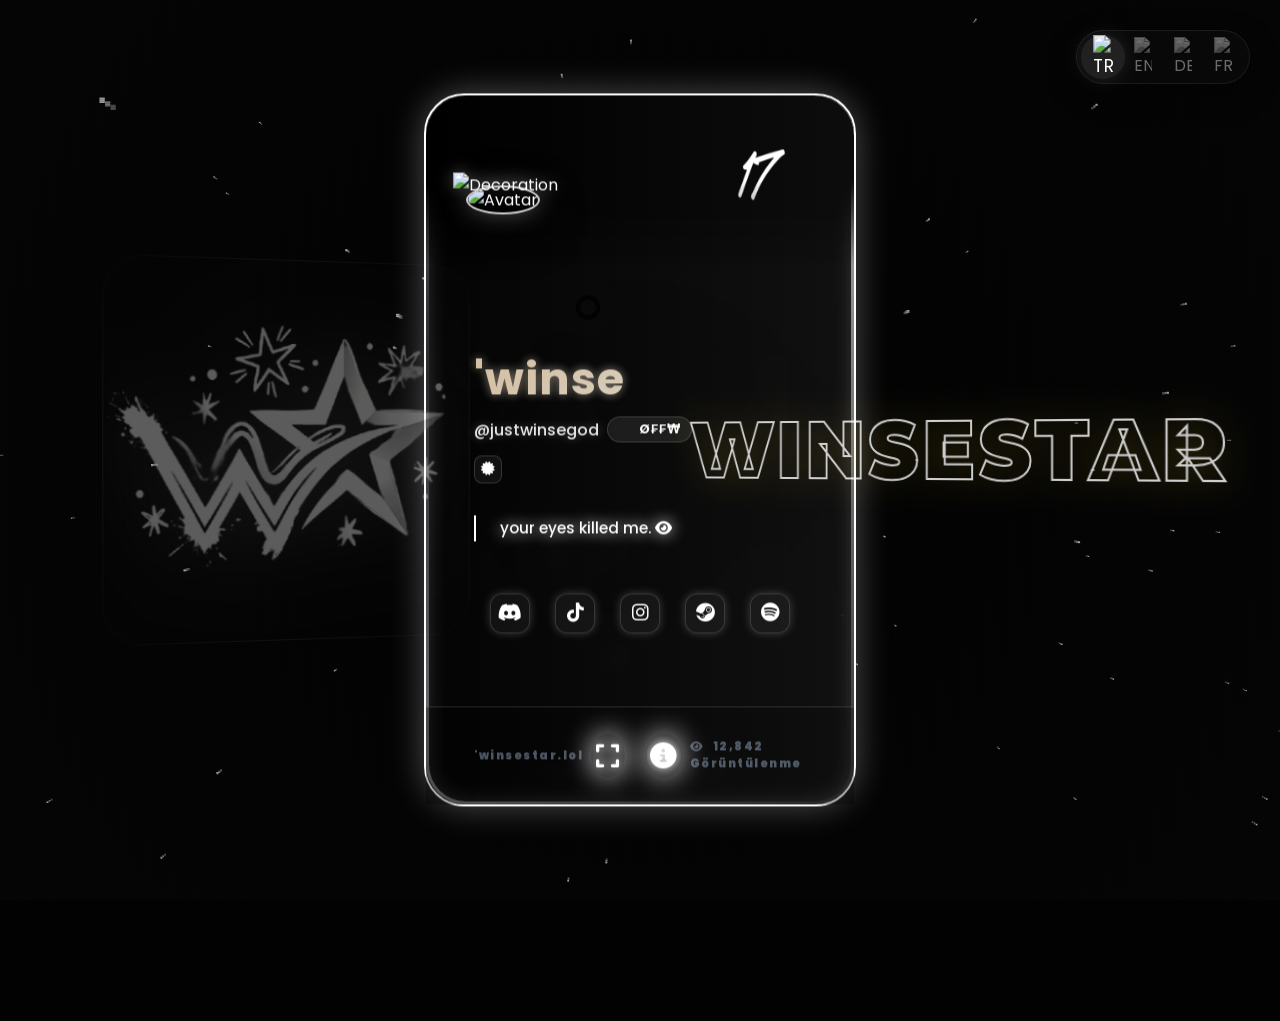
==== index.html @ f8af1500 "Add files via upload" ====
<!DOCTYPE html>
<html lang="tr">

<head>
  <meta charset="UTF-8">
  <meta name="viewport" content="width=device-width, initial-scale=1.0">
  <title>Winsestar | Winsestar.lol</title>
  <meta name="description" content="Winsestar - Official developer and editor profile. Explore my edits, social media, and projects.">
  <meta name="keywords" content="winsestar, winsestar.lol, editor, developer, discord, tiktok, winsestar projects">
  <meta name="author" content="Winsestar">
  <meta name="theme-color" content="#ffffff">

  <!-- Open Graph / Facebook -->
  <meta property="og:type" content="website">
  <meta property="og:url" content="https://winsestar.lol/">
  <meta property="og:title" content="Winsestar | Winsestar.lol">
  <meta property="og:description" content="Official profile of Winsestar. Developer, Editor, and Early Supporter. Check out my socials and portfolio.">
  <meta property="og:image" content="logo.png?v=2">

  <!-- Twitter -->
  <meta property="twitter:card" content="summary_large_image">
  <meta property="twitter:url" content="https://winsestar.lol/">
  <meta property="twitter:title" content="Winsestar | Winsestar.lol">
  <meta property="twitter:description" content="Official profile of Winsestar. Developer, Editor, and Early Supporter. Check out my socials and portfolio.">
  <meta property="twitter:image" content="logo.png?v=2">

  <link rel="icon" type="image/png" href="logo.png?v=2">

  <!-- Fonts -->
  <link href="https://fonts.googleapis.com/css2?family=UnifrakturMaguntika&family=Poppins:wght@400;500;600;700&display=swap" rel="stylesheet">

  <!-- FontAwesome for the UI icons -->
  <link rel="stylesheet" href="https://cdnjs.cloudflare.com/ajax/libs/font-awesome/6.4.0/css/all.min.css">

  <!-- Essential Sovereign CSS -->
  <link rel="stylesheet" href="style.css">

  <!-- Profile data configuration -->
  <script>
    window.S_PROFILE_DATA = {
      "id": "master-winsestar",
      "username": "justwinsegod",
      "full_name": "'winse",
      "avatar_url": "profil.gif",
      "banner_url": "banner.png",
      "bio": "<span class=\"blink-text\" style=\"color: #fff; text-shadow: 0 0 15px rgba(255,255,255,1);\">GÖZLERİN BENİ BİTİRDİ</span> <span style=\"color: #fff; text-shadow: 0 0 15px rgba(255,255,255,1);\"><i class=\"fa-solid fa-eye\"></i></span>",
      "config": {
        "badges": [
          { "icon": "<i class=\"fa-solid fa-crown\" style=\"color: #ffffff;\"></i>", "tooltip": "Emperor" },
          { "icon": "<i class=\"fa-solid fa-code\" style=\"color: #ffffff;\"></i>", "tooltip": "Developer" },
          { "icon": "<i class=\"fa-solid fa-bolt\" style=\"color: #ffffff;\"></i>", "tooltip": "Early Supporter" }
        ],
        "colors": {
          "name": ["#ffffff", "#666666"],
          "border": ["#ffffff", "#27272a"]
        },
        "links": {
          "discord": "https://discord.com/users/1039582785687531582",
          "tiktok": "https://tiktok.com/@winsevlr",
          "instagram": "https://instagram.com/winsevlr",
          "spotify": "https://open.spotify.com/user/315xjzu4csnzw2id5g7kmzatxazu?si=5f3ba35782e24391",
          "steam": "https://steamcommunity.com/id/winsestar/"
        }
      }
    };
  </script>
  <style>
    .sovereign-master {
      background: #000;
      position: relative;
    }

    .banner-area-v7 {
      background-image: url('banner.png') !important;
      background-size: cover !important;
      background-position: center !important;
    }

    .glow-matrix {
      z-index: 5;
    }

    /* Language Switcher for Home */
    .action-btns-home {
      position: fixed;
      top: 30px;
      right: 30px;
      z-index: 1001;
      display: flex;
      gap: 15px;
    }

    .lang-switch-v7 {
      display: flex;
      background: rgba(15, 15, 15, 0.4);
      backdrop-filter: blur(15px);
      padding: 6px;
      border-radius: 30px;
      border: 1px solid rgba(255, 255, 255, 0.08);
      box-shadow: 0 10px 30px rgba(0, 0, 0, 0.4);
    }

    .lang-btn-v7 {
      width: 40px;
      height: 40px;
      display: flex;
      align-items: center;
      justify-content: center;
      border-radius: 50%;
      cursor: pointer;
      transition: all 0.3s cubic-bezier(0.4, 0, 0.2, 1);
      opacity: 0.4;
      filter: grayscale(1);
    }

    .lang-btn-v7:hover {
      opacity: 0.8;
      background: rgba(255, 255, 255, 0.05);
    }

    .lang-btn-v7.active {
      opacity: 1;
      filter: grayscale(0);
      background: rgba(255, 255, 255, 0.1);
      box-shadow: 0 0 15px rgba(255, 255, 255, 0.1);
      transform: scale(1.1);
    }
  </style>
</head>

<body class="sovereign-master is-homepage">

  <!-- NOSCRIPT FALLBACK FOR SEO -->
  <noscript>
    <div style="position: fixed; inset: 0; background: #000; color: #fff; display: flex; align-items: center; justify-content: center; text-align: center; z-index: 99999; font-family: sans-serif; padding: 20px;">
      <div>
        <h1 style="font-size: 2rem; margin-bottom: 10px;">WINSESTAR</h1>
        <p>Gözlerin beni bitirdi. Lütfen bu siteyi tam deneyimle görüntülemek için JavaScript'i etkinleştirin.</p>
        <p>Bana ulaşın: discord.gg/winsestar</p>
      </div>
    </div>
  </noscript>

  <!-- LANGUAGE SWITCHER (Global) -->
  <div class="action-btns-home">
    <div class="lang-switch-v7">
      <div id="lngTR" class="lang-btn-v7 active" onclick="switchLang('tr')">
        <img src="https://flagcdn.com/w20/tr.png" width="18" alt="TR">
      </div>
      <div id="lngEN" class="lang-btn-v7" onclick="switchLang('en')">
        <img src="https://flagcdn.com/w20/us.png" width="18" alt="EN">
      </div>
      <div id="lngDE" class="lang-btn-v7" onclick="switchLang('de')">
        <img src="https://flagcdn.com/w20/de.png" width="18" alt="DE">
      </div>
      <div id="lngFR" class="lang-btn-v7" onclick="switchLang('fr')">
        <img src="https://flagcdn.com/w20/fr.png" width="18" alt="FR">
      </div>
    </div>
  </div>

  <!-- 3D ZOOMING STARS BG -->
  <canvas id="warpCanvas" style="position: absolute; top:0; left:0; width:100%; height:100%; z-index:0;"></canvas>

  <!-- SIDE NAVIGATION (Iconic Capsule) -->
  <nav class="side-nav">
    <a href="index.html" class="nav-item active page-link">
      <i class="fa-solid fa-house"></i>
      <span class="nav-label">ANA SAYFA</span>
    </a>
    <a href="info.html" class="nav-item page-link">
      <i class="fa-solid fa-user"></i>
      <span class="nav-label">WİNSESTAR</span>
    </a>
    <a href="social.html" class="nav-item page-link">
      <i class="fa-solid fa-share-nodes"></i>
      <span class="nav-label">SOSYAL MEDYA</span>
    </a>
    <a href="portfolio.html" class="nav-item page-link">
      <i class="fa-solid fa-clapperboard"></i>
      <span class="nav-label">EDİTLERİM</span>
    </a>
  </nav>

  <!-- VIDEO BACKGROUND LAYER -->
  <div id="videoLayer" class="video-bg-v7 hidden">
    <div id="ytPlayer"></div>
    <video id="nativeVideo" loop muted playsinline></video>
  </div>

  <!-- GALACTIC BG ENGINE -->
  <canvas id="bgCanvas" class="bg-v7 hidden"></canvas>
  <div id="particles-js" class="bg-v7"></div>
  <div class="vignette"></div>
  <div class="scanlines"></div>
  <div class="glow-matrix"></div>

  <div id="decorLeft" class="mega-hologram-v8">
    <img id="decorCover" src="logo.png?v=2" alt="Winsestar Logo">
  </div>

  <div id="decorRight" class="card-decor-right">WINSESTAR</div>

  <!-- Main UI Layer -->
  <div class="main-container-v7" id="mainUI">
    <div class="tilt-wrapper" id="cardTilt">

      <div id="card-aura-particles"
        style="position: absolute; top: 50%; left: 50%; transform: translate(-50%, -50%); width: 150%; height: 160%; z-index: -1; pointer-events: none; opacity: 0.8; filter: blur(2px);">
      </div>

      <div class="profile-card-v7 gradient-border" id="mainCard"
        style="border: 2px solid #ffffff; box-shadow: 0 0 25px rgba(255,255,255,0.2) inset, 0 0 35px rgba(255,255,255,0.3);">

        <header class="card-header-v7">
          <div class="banner-area-v7" id="cardBanner"></div>
          <div class="avatar-wrap-v7">
            <img src="profil.gif" id="profileAvatar" class="profile-img-v7" alt="Avatar">
            <img id="avatarDecoration" class="avatar-decoration-v7" src="https://cdn.discordapp.com/avatar-decoration-presets/a_6d16b27d9415cafe3b289053644337c4.png" style="position: absolute; top: -10%; left: -10%; width: 120%; height: 120%; pointer-events: none; z-index: 15;" alt="Decoration">
            <div class="status-indicator-v7" id="discordStatus"></div>
          </div>
        </header>

        <div class="card-body-v7">
          <div class="name-matrix-v7">
            <h2 id="profileName" class="profile-name-v7 name-pulse" data-text="'winse" style="background: linear-gradient(135deg, #d5c0a2, #dcdddc); -webkit-background-clip: text; -webkit-text-fill-color: transparent;">'winse</h2>
            <div style="display: flex; align-items: center; gap: 8px; margin-top: 4px; flex-wrap: wrap;">
              <span id="profileUsername"
                style="color: #ffffff; opacity: 0.9; font-weight: 500; font-family: 'Poppins'; text-shadow: 0 0 10px rgba(255,255,255,0.3);">@justwinsegod</span>
              <div id="clanBadgeContainer" class="clan-tag-v7" style="display: inline-flex; align-items: center; gap: 6px; background: rgba(255,255,255,0.08); border: 1px solid rgba(255,255,255,0.15); border-radius: 20px; padding: 3px 10px; font-size: 0.8rem; font-weight: 700; color: #ffffff; letter-spacing: 1px; backdrop-filter: blur(10px);">
                <img id="clanBadgeImg" src="https://cdn.discordapp.com/clan-badges/1276232135354880020/bb6f447245dd4c9243d2aeb61d26154d.png" style="width: 15px; height: 15px; object-fit: contain;">
                <span id="clanTagText">Ø₣₣₩</span>
              </div>
            </div>
            <div id="badgeContainer" class="badges-v7 hidden"></div>
          </div>

          <div class="bio-area-v7">
            <p id="profileBio"><span class="blink-text"
                style="color: #fff; text-shadow: 0 0 15px rgba(255,255,255,1);">GÖZLERİN BENİ BİTİRDİ</span> <span
                style="color: #fff; text-shadow: 0 0 15px rgba(255,255,255,1); font-size: 1.2rem;"><i
                  class="fa-solid fa-eye"></i></span></p>
          </div>

          <div id="presenceRoot" class="presence-container-v7 hidden"></div>

          <div id="discordPrefs"
            style="width: 100%; margin-top: 15px; display: grid; grid-template-columns: repeat(auto-fit, minmax(140px, 1fr)); gap: 10px;">
          </div>

          <!-- SOCIAL LINKS -->
          <div id="socialLinks" class="social-links-v7"></div>
        </div>

        <footer class="card-footer-v7">
          <div class="footer-hud">
            <span class="f-tag">'winsestar.lol</span>
            <div class="info-btn-wrap" id="fullscreenToggle"
              style="animation: blinkText 1s infinite alternate; background: rgba(255,255,255,0.2); border-radius: 50%; box-shadow: 0 0 25px rgba(255,255,255,0.8); padding: 8px; cursor: pointer; transform: scale(1.1); transition: all 0.3s; overflow: hidden; display: flex; align-items: center; justify-content: center; font-size: 0; margin-right: 15px;">
              <i class="fa-solid fa-expand fs-icon-v7"
                style="font-size: 1.5rem; color: #fff; filter: drop-shadow(0 0 5px #fff);"></i>
            </div>
            <div class="info-btn-wrap" id="infoBtn"
              style="animation: blinkText 1s infinite alternate; background: rgba(255,255,255,0.2); border-radius: 50%; box-shadow: 0 0 25px rgba(255,255,255,0.8); padding: 8px; cursor: pointer; transform: scale(1.1); transition: all 0.3s; overflow: hidden; display: flex; align-items: center; justify-content: center; font-size: 0;">
              <i class="fa-solid fa-circle-info info-icon-v7"
                style="font-size: 1.5rem; color: #fff; filter: drop-shadow(0 0 5px #fff);"></i>
            </div>
            <span class="f-code" id="profileVersion"><i class="fa-solid fa-eye" style="margin-right: 5px;"></i>
              <span id="viewCountText">12,842 Görüntülenme</span></span>
          </div>
        </footer>
      </div> <!-- Closes profile-card-v7 -->
    </div> <!-- Closes tilt-wrapper -->
  </div> <!-- Closes mainUI -->

  <!-- Scripts -->
  <script src="https://cdnjs.cloudflare.com/ajax/libs/color-thief/2.3.0/color-thief.umd.js"></script>
  <script src="https://cdn.jsdelivr.net/npm/particles.js@2.0.0/particles.min.js"></script>
  <script src="engine_v8_adapter.js"></script>
  <script>
    // Warp Speed Yellow Stars
    const canvas = document.getElementById('warpCanvas');
    const ctx = canvas.getContext('2d', { alpha: false });
    let w = canvas.width = window.innerWidth;
    let h = canvas.height = window.innerHeight;
    let stars = [];
    const NUM_STARS = window.innerWidth < 768 ? 50 : 150;
    for (let i = 0; i < NUM_STARS; i++) {
      stars.push({ x: Math.random() * w - w / 2, y: Math.random() * h - h / 2, z: Math.random() * w });
    }
    
    let lastDraw = 0;
    function draw(timestamp) {
      requestAnimationFrame(draw);
      if (timestamp - lastDraw < 16) return;
      lastDraw = timestamp;

      ctx.fillStyle = 'rgba(0,0,0,0.3)';
      ctx.fillRect(0, 0, w, h);
      ctx.translate(w / 2, h / 2);
      
      ctx.beginPath();
      ctx.fillStyle = '#ffffff';
      for (let i = 0; i < stars.length; i++) {
        let s = stars[i];
        s.z -= 3;
        if (s.z <= 0) { s.z = w; s.x = Math.random() * w - w / 2; s.y = Math.random() * h - h / 2; }
        let x = (s.x / s.z) * w, y = (s.y / s.z) * h, r = 1.2 * (w / s.z);
        if (r > 6) r = 6;
        ctx.rect(x - r/2, y - r/2, r, r);
      }
      ctx.fill();
      ctx.translate(-w / 2, -h / 2);
    }
    requestAnimationFrame(draw);
    window.addEventListener('resize', () => { w = canvas.width = window.innerWidth; h = canvas.height = window.innerHeight; });

    // Cursor Glow
    const cg = document.createElement('div');
    cg.style.cssText = 'position:fixed; width:200px; height:200px; background:radial-gradient(circle, rgba(255,255,255,0.15) 0%, transparent 60%); border-radius:50%; pointer-events:none; z-index:99; mix-blend-mode:screen; transform:translate(-50%,-50%); left:-500px; top:-500px; will-change: transform, left, top;';
    document.body.appendChild(cg);
    
    let cursorX = -500;
    let cursorY = -500;
    let isMoving = false;

    document.addEventListener('mousemove', e => {
      cursorX = e.clientX;
      cursorY = e.clientY;
      if (!isMoving) {
        isMoving = true;
        requestAnimationFrame(() => {
          cg.style.left = cursorX + 'px';
          cg.style.top = cursorY + 'px';
          isMoving = false;
        });
      }
    }, { passive: true });

    // Global Translations Engine for Home
    window.TRANSLATIONS = {
      tr: {
        navHome: "ANA SAYFA", navInfo: "KİMDİR?", navSocial: "BAĞLANTILAR", navPortfolio: "EDİTLERİM",
        bio: '<span class="blink-text" style="color: #fff; text-shadow: 0 0 15px rgba(255,255,255,1);">your eyes killed me.</span> <span style="color: #fff; text-shadow: 0 0 15px rgba(255,255,255,1);"><i class="fa-solid fa-eye"></i></span>',
        views: "Görüntülenme"
      },
      en: {
        navHome: "HOME", navInfo: "ABOUT", navSocial: "SOCIALS", navPortfolio: "EDITS",
        bio: '<span class="blink-text" style="color: #fff; text-shadow: 0 0 15px rgba(255,255,255,1);">your eyes killed me.</span> <span style="color: #fff; text-shadow: 0 0 15px rgba(255,255,255,1);"><i class="fa-solid fa-eye"></i></span>',
        views: "Views"
      },
      de: {
        navHome: "START", navInfo: "ÜBER", navSocial: "LINKS", navPortfolio: "EDITS",
        bio: '<span class="blink-text" style="color: #fff; text-shadow: 0 0 15px rgba(255,255,255,1);">your eyes killed me.</span> <span style="color: #fff; text-shadow: 0 0 15px rgba(255,255,255,1);"><i class="fa-solid fa-eye"></i></span>',
        views: "Aufrufe"
      },
      fr: {
        navHome: "ACCUEIL", navInfo: "À PROPOS", navSocial: "SOCIALS", navPortfolio: "EDITS",
        bio: '<span class="blink-text" style="color: #fff; text-shadow: 0 0 15px rgba(255,255,255,1);">your eyes killed me.</span> <span style="color: #fff; text-shadow: 0 0 15px rgba(255,255,255,1);"><i class="fa-solid fa-eye"></i></span>',
        views: "Vues"
      }
    };

    function switchLang(lang) {
      localStorage.setItem('winsestar_lang', lang);
      document.querySelectorAll('.lang-btn-v7').forEach(btn => btn.classList.remove('active'));
      const activeBtn = document.getElementById('lng' + lang.toUpperCase());
      if (activeBtn) activeBtn.classList.add('active');

      // Update Nav
      const navLabels = document.querySelectorAll('.nav-label');
      if (navLabels.length >= 4) {
        navLabels[0].innerText = window.TRANSLATIONS[lang].navHome;
        navLabels[1].innerText = window.TRANSLATIONS[lang].navInfo;
        navLabels[2].innerText = window.TRANSLATIONS[lang].navSocial;
        navLabels[3].innerText = window.TRANSLATIONS[lang].navPortfolio;
      }

      // Update Bio
      document.getElementById('profileBio').innerHTML = window.TRANSLATIONS[lang].bio;

      // Update View Count Text
      const vText = document.getElementById('viewCountText');
      if (vText) {
        const parts = vText.innerText.trim().split(' ');
        const count = parts[0];
        vText.innerText = `${count} ${window.TRANSLATIONS[lang].views}`;
      }
    }

    document.addEventListener('DOMContentLoaded', () => {
      const savedLang = localStorage.getItem('winsestar_lang') || 'tr';
      switchLang(savedLang);

      // Fullscreen Logic
      const fsBtn = document.getElementById('fullscreenToggle');
      if (fsBtn) {
        fsBtn.addEventListener('click', () => {
          if (!document.fullscreenElement) {
            document.documentElement.requestFullscreen();
            fsBtn.querySelector('i').classList.replace('fa-expand', 'fa-compress');
          } else {
            if (document.exitFullscreen) {
              document.exitFullscreen();
              fsBtn.querySelector('i').classList.replace('fa-compress', 'fa-expand');
            }
          }
        });
      }
    });
  </script>
</body>

</html>
---- style.css ----
/*
    ==========================================================================
    INFINITY PROFILE "SOVEREIGN v7.0 THE EMPEROR" (CINEMATIC)
    ==========================================================================
*/

@import url('https://fonts.googleapis.com/css2?family=Poppins:wght@300;400;500;600;700;800;900&family=Montserrat:wght@400;500;700;900&display=swap');

:root {
    /* IMPERIAL COLOR MATRIX v7.0 */
    --text-start: #ffffff;
    --text-end: #f59e0b;
    --border-start: #ffffff;
    --border-end: #000000;
    
    /* GLOW INFRASTRUCTURE */
    --card-glow-start: #ffffff22;
    --card-glow-end: #000000;
    --border-glow-start: #ffffff;
    
    --bg-glow-start: #000000;
    --bg-glow-end: #0a0a0a;
    
    /* UI TOKENS */
    --accent-primary: #ffffff;
    --accent-glow: rgba(250, 204, 21, 0.45);
    --bg-master: #020202;
    --card-glass: rgba(12, 12, 12, 0.25);
    --border-luxe: rgba(255, 255, 255, 0.15);
    
    --icon-start: #ffffff;
    --icon-end: #ffffff;
    
    --text-high: #ffffff;
    --text-mid: #9ca3af;
    --text-low: #4b5563;
    
    --ease-v7: cubic-bezier(0.16, 1, 0.3, 1);

    /* AUDIO REACTIVE INITIALS */
    --bass-scale: 1;
    --bass-blur: 0px;
    --bass-glow: 0px;
    --bass-rotate: 0deg;
}

* { margin:0; padding:0; box-sizing:border-box; outline:none; cursor: inherit; }
html, body { cursor: default; }

body.sovereign-master {
    width: 100%;
    min-height: 100vh;
    margin: 0;
    padding: 0;
    position: relative;
    background: var(--bg-master);
    color: var(--text-high);
    font-family: 'Poppins', sans-serif;
    transition: opacity 0.8s cubic-bezier(0.165, 0.84, 0.44, 1), 
                transform 0.8s cubic-bezier(0.165, 0.84, 0.44, 1), 
                filter 0.8s cubic-bezier(0.165, 0.84, 0.44, 1);
    transform: scale(1);
    display: block; /* Default to block for normal scrolling */
}

/* HOMEPAGE SPECIFIC (Pinned Layout) */
body.sovereign-master.is-homepage {
    display: grid;
    place-items: center;
    width: 100vw;
    height: 100vh;
    height: 100svh;
    overflow: hidden;
}

/* 
    ==========================================================================
    CINEMATIC TRANSITION SYSTEM v8.0
    ==========================================================================
*/

body.page-exit {
    opacity: 0;
    transform: scale(0.85) rotateX(10deg) translateY(-20px);
    filter: blur(25px) brightness(1.5) contrast(1.2);
}

body.page-enter {
    opacity: 0;
    transform: scale(1.2) rotateX(-10deg) translateY(20px);
    filter: blur(15px) contrast(0.8);
}

/* Fallback for situations where JS might fail or we want immediate visibility for bots */
@media screen and (prefers-reduced-motion: reduce) {
    body.page-enter, body.page-exit {
        opacity: 1 !important;
        transform: none !important;
        filter: none !important;
        transition: none !important;
    }
}

.transition-glitch-overlay {
    position: fixed;
    inset: 0;
    background: #fff;
    z-index: 10000;
    pointer-events: none;
    opacity: 0;
    mix-blend-mode: overlay;
}

@keyframes glitch-flash {
    0% { opacity: 0; transform: scale(1); }
    30% { opacity: 1; transform: scale(1.1) skew(5deg); }
    60% { opacity: 0.8; transform: scale(0.9) skew(-5deg); filter: invert(1); }
    100% { opacity: 0; transform: scale(1); }
}

.glitch-flash-active {
    animation: glitch-flash 0.5s var(--ease-v7) forwards;
}

/* 
    ==========================================================================
    BACKGROUND ENGINE v7.0
    ==========================================================================
*/
.video-bg-v7 {
    position: fixed; inset: 0; z-index: -3; overflow: hidden;
    background: #000; pointer-events: none; opacity: 0; transition: 1.5s var(--ease-v7);
}
.video-bg-v7.active { opacity: 0.65; }
.video-bg-v7 iframe, .video-bg-v7 video {
    width: 100%; height: 100%; object-fit: cover;
    transform: scale(1.05);
}

.bg-v7 { position: fixed; inset: 0; z-index: -2; opacity: 0.5; }
.vignette { position: fixed; inset: 0; background: radial-gradient(circle, transparent 20%, #000 100%); pointer-events: none; z-index: -1; }
.scanlines { position: fixed; inset: 0; background: linear-gradient(rgba(18, 16, 16, 0) 50%, rgba(0, 0, 0, 0.15) 50%), linear-gradient(90deg, rgba(255, 0, 0, 0.03), rgba(0, 255, 0, 0.01), rgba(0, 0, 255, 0.03)); z-index: 10; background-size: 100% 2px, 3px 100%; pointer-events: none; }

.glow-matrix {
    position: fixed; inset: 0; z-index: -2;
    background: radial-gradient(circle at 50% 50%, var(--bg-glow-start), var(--bg-glow-end));
    opacity: 0.4; pointer-events: none;
}

/* 
    ==========================================================================
    ULTIMATE SPLASH v7.0
    ==========================================================================
*/
.splash-overlay-v7 {
    position: fixed; inset: 0; background: #000; z-index: 9999;
    display: flex; flex-direction: column; align-items: center; justify-content: center;
    transition: opacity 1.5s var(--ease-v7), transform 1.5s var(--ease-v7), filter 1.5s var(--ease-v7), visibility 1.5s;
    opacity: 1; visibility: visible;
}
.splash-overlay-v7.splash-exited { 
    opacity: 0; pointer-events: none; transform: scale(1.15) translateY(-30px); 
    filter: blur(50px); visibility: hidden;
}

.avatar-portal-v7 {
    width: 200px; height: 200px; position: relative;
    padding: 12px; border-radius: 50%; margin-bottom: 2.5rem;
}

.portal-ring {
    position: absolute; border: 2px solid transparent;
    border-radius: 50%;
    animation: rotatePortal 12s linear infinite, animateShift 8s ease-in-out infinite alternate;
}
.portal-ring.outer { 
    inset: 0; opacity: 0.8; 
    border: 2px solid transparent;
    background: linear-gradient(#000,#000) padding-box, linear-gradient(45deg, var(--accent-primary), var(--border-end, #fff), var(--accent-primary)) border-box;
    background-size: 200% 200%;
}
.portal-ring.inner { 
    inset: 15px; animation: rotatePortal 8s linear infinite reverse, animateShift 6s ease-in-out infinite alternate; opacity: 0.6; 
    border: 2px solid transparent;
    background: linear-gradient(#000,#000) padding-box, linear-gradient(45deg, var(--border-end, #fff), var(--accent-primary), var(--border-end, #fff)) border-box;
    background-size: 200% 200%;
}

.portal-glow {
    position: absolute; inset: -15px; border-radius: 50%;
    background: radial-gradient(circle, var(--avatar-glow, #7d3cff) 0%, transparent 70%);
    animation: pulseGlow 4s ease-in-out infinite;
}

.avatar-v7-img { 
    width: 100%; height: 100%; border-radius: 50%; object-fit: cover; 
    border: 3px solid rgba(255,255,255,0.05); position: relative; z-index: 2;
    background: var(--avatar-bg, #000000);
    transition: opacity 0.6s ease;
}
/* Hide broken image icon when src is empty */
.avatar-v7-img:not([src]), .avatar-v7-img[src=""] { color: transparent; }

@keyframes rotatePortal { from { transform: rotate(0deg); } to { transform: rotate(360deg); } }
@keyframes pulseGlow { 0%, 100% { opacity: 0.4; transform: scale(1); } 50% { opacity: 0.8; transform: scale(1.1); } }

/* SPLASH LAYOUT — exact centering */
.splash-core-v7 {
    display: flex; flex-direction: column; align-items: center; justify-content: center;
    text-align: center; width: 100%; padding: 0 2rem;
}

.splash-info-v7 {
    display: flex; flex-direction: column; align-items: center; gap: 0.8rem;
    margin-bottom: 0.5rem;
}

.splash-info-v7 h1 {
    font-family: 'Montserrat'; font-size: clamp(1.6rem, 5vw, 2.4rem);
    font-weight: 900; color: #fff; letter-spacing: 4px; margin: 0;
}

.splash-info-v7 p {
    font-family: 'Poppins'; font-size: 0.85rem; color: rgba(255,255,255,0.45);
    letter-spacing: 2px; margin: 0;
}

/* HUD DECORATORS */
.splash-hud-top {
    position: absolute; top: 2.5rem; left: 50%; transform: translateX(-50%);
    display: flex; align-items: center; gap: 1.2rem; width: max-content;
}
.hud-tag { font-family: 'Montserrat'; font-size: 0.65rem; color: var(--accent-primary); letter-spacing: 3px; font-weight: 900; }
.hud-line { width: 60px; height: 1px; background: linear-gradient(90deg, var(--accent-primary), transparent); }

.splash-hud-bottom {
    position: absolute; bottom: 2.5rem; left: 50%; transform: translateX(-50%);
    display: flex; flex-direction: column; align-items: center; gap: 0.8rem;
}
.hud-line-long { width: 200px; height: 1px; background: linear-gradient(90deg, transparent, var(--accent-primary), transparent); }
.hud-meta { font-family: 'Montserrat'; font-size: 0.55rem; color: rgba(255,255,255,0.2); letter-spacing: 3px; font-weight: 900; }

.emperor-btn-v7 {
    background: transparent; border: 1px solid var(--border-luxe);
    color: #fff; padding: 1.4rem 5rem; border-radius: 100px;
    font-family: 'Montserrat'; font-size: 0.9rem; letter-spacing: 4px; font-weight: 900;
    cursor: pointer; position: relative; overflow: hidden; transition: 0.5s var(--ease-v7);
    margin-top: 2rem; pointer-events: auto !important; z-index: 100;
}
.emperor-btn-v7:hover { border-color: var(--accent-primary); box-shadow: 0 0 60px var(--accent-glow); transform: translateY(-5px) scale(1.05); }

/* 
    ==========================================================================
    IMPERIAL INTERFACE v7.0
    ==========================================================================
*/
.main-container-v7 {
    position: absolute;
    top: 50%;
    left: 50%;
    transform: translate(-50%, -50%);
    width: 100%;
    max-width: 480px; /* Reduced from 560px to push it backwards a bit */
    padding: 0 1.5rem; /* Ensures it never touches screen edges on mobile */
    display: flex;
    align-items: center;
    justify-content: center;
    z-index: 10;
    transition: opacity 1.5s var(--ease-v7);
    /* Ensure immediate visibility for crawlers */
    opacity: 1 !important;
}
/* Global hidden utility - used for other elements */
.hidden { display: none !important; }

/* TILT WRAPPER — centers the card */
.tilt-wrapper {
    width: 100%;
    max-width: 480px;
    display: flex;
    align-items: center;
    justify-content: center;
    position: relative;
}

.profile-card-v7 {
    width: 100%;
    max-width: 480px;
    background: var(--card-glass);
    backdrop-filter: blur(15px); border: 1px solid var(--border-luxe);
    border-radius: 40px; overflow: visible; position: relative;
    transform-style: preserve-3d;
    flex-shrink: 0;
    will-change: transform, filter;

    /* MASTER IMPERIAL GLOW */
    box-shadow: 0 40px 120px rgba(0,0,0,0.95), 
                0 0 100px -30px var(--card-glow-start), 
                0 0 150px -60px var(--card-glow-end);
    
    animation: cardEntrance 1.5s var(--ease-v7) backwards;
    z-index: 10;

    /* AUDIO REACTIVE TRANSFORM */
    transform: translateZ(0) scale(var(--bass-scale)) rotate(var(--bass-rotate));
    filter: blur(var(--bass-blur));
    transition: transform 0.1s linear, filter 0.2s linear;
}

@property --border-angle {
    syntax: "<angle>";
    initial-value: 0deg;
    inherits: false;
}

@keyframes borderSweep {
    to { --border-angle: 360deg; }
}

.profile-card-v7::before {
    content: "";
    position: absolute;
    inset: -2px;
    /* Sharp LED Sweep - 5% width */
    background: conic-gradient(from var(--border-angle), transparent 95%, var(--accent-primary) 100%);
    border-radius: 42px;
    animation: borderSweep 2s linear infinite;
    z-index: -1;
    mask: linear-gradient(#fff, #fff) content-box, linear-gradient(#fff, #fff);
    -webkit-mask: linear-gradient(#fff, #fff) content-box, linear-gradient(#fff, #fff);
    mask-composite: exclude;
    -webkit-mask-composite: destination-out;
    padding: 2px;
    pointer-events: none;
    box-shadow: 0 0 15px var(--accent-glow);
}



@keyframes starSlide {
    0% { margin-left: -50px; }
    100% { margin-left: 50px; }
}

@keyframes starPulse {
    0%, 100% { opacity: 0.12; transform: translate(-50%, -50%) scale(1); }
    50% { opacity: 0.22; transform: translate(-50%, -50%) scale(1.1); }
}

@keyframes starRotate {
    from { transform: translate(-50%, -50%) rotate(0deg); }
    to { transform: translate(-50%, -50%) rotate(360deg); }
}

@keyframes cardEntrance {
    from { opacity: 0; transform: translateY(60px) rotateX(15deg) scale(0.9); filter: blur(20px); }
    to { opacity: 1; transform: translateY(0) rotateX(0deg) scale(1); filter: blur(0); }
}

.gradient-border::before {
    content: ""; position: absolute; inset: 0; border: 3px solid transparent;
    border-radius: 40px; background: linear-gradient(45deg, var(--border-start), var(--border-end), var(--border-start)) border-box;
    background-size: 200% 200%;
    animation: animateShift 8s ease-in-out infinite alternate;
    -webkit-mask: linear-gradient(#fff 0 0) padding-box, linear-gradient(#fff 0 0);
    mask: linear-gradient(#fff 0 0) padding-box, linear-gradient(#fff 0 0);
    -webkit-mask-composite: destination-out; mask-composite: exclude;
    pointer-events: none;
    
    /* BORDER GLOW */
    filter: drop-shadow(0 0 15px var(--border-glow-start));
}

@keyframes animateShift {
    0% { background-position: 0% 50%; }
    100% { background-position: 100% 50%; }
}

/* 
    ==========================================================================
    CARD CONTENT v7.0
    ==========================================================================
*/
.card-header-v7 { position: relative; border-radius: 40px 40px 0 0; }
.banner-area-v7 { height: 170px; background: linear-gradient(135deg, var(--card-glow-start), var(--card-glow-end)); opacity: 1; border-radius: 40px 40px 0 0; overflow: hidden; -webkit-mask-image: linear-gradient(to bottom, black 50%, transparent 100%); mask-image: linear-gradient(to bottom, black 50%, transparent 100%); }
.avatar-wrap-v7 { position: absolute; bottom: -50px; left: 40px; width: 130px; height: 130px; z-index: 10; overflow: visible; }
.profile-img-v7 { position: relative; z-index: 5; width: 100%; height: 100%; border-radius: 50%; object-fit: cover; box-shadow: 0 0 25px rgba(255,255,255,0.3), 0 15px 45px rgba(0,0,0,0.6); transition: opacity 0.6s ease; border: 2px solid rgba(255,255,255,0.8); }
.avatar-decoration-v7 { position: absolute; top: -12%; left: -12%; width: 124%; height: 124%; pointer-events: none; z-index: 25 !important; filter: drop-shadow(0 0 8px rgba(255,255,255,0.3)); }
/* Hide broken image icon when src is empty */
.profile-img-v7:not([src]), .profile-img-v7[src=""] { color: transparent; }
.status-indicator-v7 { position: absolute; bottom: -4px; right: -4px; width: 24px; height: 24px; border-radius: 50%; border: 4px solid var(--bg-master); z-index: 30; }

.card-body-v7 { padding: 5rem 3rem 3rem; text-align: left; }

@media (max-width: 600px) {
    .card-body-v7 { padding: 4rem 1.8rem 2rem; text-align: center; }
    .avatar-wrap-v7 { left: 50%; transform: translateX(-50%); } 
    .bio-area-v7 { border-left: none; padding-left: 0; }
    .discord-badges-row { justify-content: center; }
    .badges-v7 { justify-content: center; }
}

.gradient-text {
    background: linear-gradient(45deg, var(--text-start), var(--text-end));
    -webkit-background-clip: text; background-clip: text;
    -webkit-text-fill-color: transparent;
    display: inline-block; font-family: 'Montserrat'; font-size: 2.3rem; letter-spacing: 4px;
    text-shadow: 0 0 30px var(--name-glow-start, var(--accent-glow));
}

.name-pulse { animation: nameGlowPulse 5s ease-in-out infinite; }
@keyframes nameGlowPulse { 0%, 100% { filter: drop-shadow(0 0 5px var(--name-glow-start, var(--accent-glow))); } 50% { filter: drop-shadow(0 0 25px var(--name-glow-end, var(--accent-glow))); } }

.bio-area-v7 { margin: 2rem 0; color: var(--text-mid); font-weight: 500; font-size: 0.95rem; line-height: 1.7; border-left: 2px solid var(--accent-primary); padding-left: 1.5rem; }

/* DISCORD REAL BADGES ROW */
.discord-badges-row {
    display: flex; flex-wrap: wrap; gap: 6px;
    margin: 0 0 1rem 0;
}
.d-badge {
    display: inline-flex; align-items: center; gap: 5px;
    background: rgba(255,255,255,0.06); border: 1px solid rgba(255,255,255,0.1);
    border-radius: 8px; padding: 4px 10px; font-size: 0.72rem;
    font-family: 'Montserrat'; letter-spacing: 1px; color: rgba(255,255,255,0.75);
    backdrop-filter: blur(10px);
    transition: background 0.2s;
}
.d-badge:hover { background: rgba(255,255,255,0.1); }
.d-badge img { width: 16px; height: 16px; object-fit: contain; }

/* GUILD WIDGET */
.guild-widget {
    display: flex; align-items: center; gap: 12px;
    background: rgba(0,0,0,0.5); border: 1px solid rgba(255,255,255,0.08);
    border-radius: 16px; padding: 10px 16px; margin: 0 0 1.5rem 0;
    max-width: 340px; backdrop-filter: blur(20px);
    transition: border-color 0.3s;
}
.guild-widget:hover { border-color: var(--accent-primary); }
.guild-icon {
    width: 44px; height: 44px; border-radius: 12px; object-fit: cover;
    border: 1px solid rgba(255,255,255,0.1); flex-shrink: 0;
    background: var(--accent-primary);
}
.guild-icon-placeholder {
    width: 44px; height: 44px; border-radius: 12px; flex-shrink: 0;
    background: linear-gradient(135deg, var(--accent-primary), var(--card-glow-end, #000));
    display: flex; align-items: center; justify-content: center;
    font-size: 18px; font-weight: 900; color: #fff; font-family: 'Montserrat';
}
.guild-info { display: flex; flex-direction: column; gap: 2px; }
.guild-label { font-size: 0.6rem; font-family: 'Montserrat'; letter-spacing: 2px; color: var(--accent-primary); opacity: 0.8; }
.guild-name { font-size: 0.88rem; font-weight: 600; color: #fff; }


/* RICH PRESENCE v8.0 "GUNS.LOL" STYLE */
.presence-container-v7 { 
    margin: 1.5rem 0 2rem 0 !important; 
    width: 100% !important; 
    display: block !important; 
    min-height: 10px;
    z-index: 9999 !important;
    position: relative;
    opacity: 1 !important;
    visibility: visible !important;
}
.p-card { 
    background: rgba(0, 0, 0, 0.8) !important; 
    border: 1px solid rgba(255, 255, 255, 0.1) !important; 
    border-radius: 20px; 
    padding: 1rem 1.4rem; 
    margin: 0 auto 0.8rem auto !important; 
    max-width: 380px !important;
    position: relative; 
    overflow: hidden; 
    display: flex !important; 
    align-items: center; 
    justify-content: space-between;
    gap: 1.2rem;
    backdrop-filter: blur(30px);
    box-shadow: 0 20px 80px rgba(0,0,0,0.7);
    animation: pFadeIn 0.5s var(--ease-v7) forwards;
    z-index: 10000 !important;
    pointer-events: auto !important;
}
.presence-container-v7.hidden { display: none !important; }
@keyframes pFadeIn { from { opacity: 0; transform: scale(0.98); } to { opacity: 1; transform: scale(1); } }

.p-left { display: flex; align-items: center; gap: 1.2rem; flex: 1; min-width: 0; }
.p-avatar-wrap { position: relative; width: 64px; height: 64px; flex-shrink: 0; }
.p-av-img { width: 100%; height: 100%; border-radius: 50%; object-fit: cover; }
.p-av-status { 
    position: absolute; bottom: -2px; right: -2px; width: 22px; height: 22px; 
    border-radius: 50%; border: 3px solid #0a0a0a;
    display: flex; align-items: center; justify-content: center;
    font-size: 10px; color: #fff;
}
.p-av-status.online { background: #22c55e; }
.p-av-status.idle { background: #f59e0b; }
.p-av-status.dnd { background: #ef4444; }
.p-av-status.offline { background: #4b5563; }

.p-mid { flex: 1; min-width: 0; display: flex; flex-direction: column; justify-content: center; }
.p-name-row { display: flex; align-items: center; gap: 0.6rem; margin-bottom: 0.2rem; }
.p-n-text { font-family: 'Poppins'; font-weight: 800; font-size: 1rem; color: #fff; white-space: nowrap; overflow: hidden; text-overflow: ellipsis; }
.p-n-badge-row { display: flex; align-items: center; gap: 0.4rem; height: 20px; }

.p-info-row { font-size: 0.85rem; font-weight: 500; color: rgba(255,255,255,0.7); white-space: nowrap; overflow: hidden; text-overflow: ellipsis; }
.p-info-row span { color: #fff; font-weight: 700; }
.p-sub-row { font-size: 0.8rem; color: rgba(255,255,255,0.5); font-weight: 500; }

.p-right { width: 64px; height: 64px; flex-shrink: 0; border-radius: 12px; overflow: hidden; }
.p-art-img { width: 100%; height: 100%; object-fit: cover; box-shadow: 0 4px 12px rgba(0,0,0,0.3); }

/* SPOTIFY EXTRA */
.spotify-active .p-info-row span { color: #1db954; }
.spotify-progress-wrap { position: absolute; bottom: 0; left: 0; width: 100%; height: 3px; background: rgba(255,255,255,0.05); }
.spotify-progress-bar { height: 100%; background: #1db954; width: 0%; transition: width 1s linear; }

/* DISCORD PREFERENCES REVISION V8.0 */
.discord-prefs-v8 { display: grid; grid-template-columns: repeat(auto-fit, minmax(200px, 1fr)); gap: 1.2rem; margin-top: 2rem; }
.v8-pref-widget {
    background: rgba(255,255,255,0.03);
    border: 1px solid rgba(255,255,255,0.08);
    border-radius: 14px; padding: 1.2rem;
    display: flex; flex-direction: column; gap: 0.5rem;
    transition: 0.4s var(--ease-v7);
    position: relative; overflow: hidden;
    z-index: 1000 !important;
}
.v8-pref-widget:hover {
    background: rgba(255,255,255,0.04);
    border-color: var(--accent-primary);
    transform: translateY(-3px);
}
.pref-label {
    font-family: 'Montserrat'; font-size: 0.6rem; color: var(--accent-primary);
    font-weight: 900; letter-spacing: 2px; display: flex; align-items: center; gap: 0.5rem;
    opacity: 0.9;
}
.pref-val {
    font-family: 'Poppins'; font-size: 0.85rem; color: #fff; font-weight: 700;
    white-space: nowrap; overflow: hidden; text-overflow: ellipsis;
}
.pref-val .status-dot-mini { width: 8px; height: 8px; border-radius: 50%; display: inline-block; margin-right: 6px; }

.guild-box { display: flex; align-items: center; gap: 1rem; }
.guild-icon { width: 28px; height: 28px; border-radius: 8px; box-shadow: 0 0 15px rgba(0,0,0,0.5); }

.social-grid-v7 { display: flex; flex-wrap: wrap; gap: 1.2rem; margin-top: 3rem; }
.social-item { width: 50px; height: 50px; background: rgba(255,255,255,0.03); border: 1px solid var(--border-luxe); border-radius: 14px; display: flex; align-items: center; justify-content: center; color: #fff; text-decoration: none; transition: 0.4s var(--ease-v7); font-size: 1.2rem; pointer-events: auto !important; }
.social-item:hover { transform: translateY(-8px) rotate(5deg); border-color: var(--accent-primary); box-shadow: 0 10px 30px var(--accent-glow); color: var(--accent-primary); }

.card-footer-v7 { padding: 1.8rem 3rem; background: rgba(0,0,0,0.3); border-top: 1px solid var(--border-luxe); }
.footer-hud { display: flex; justify-content: space-between; align-items: center; font-size: 0.7rem; color: var(--text-low); font-weight: 850; letter-spacing: 1.5px; }

/* CUSTOM SCROLLBAR */
::-webkit-scrollbar { width: 5px; }
::-webkit-scrollbar-track { background: var(--bg-master); }
::-webkit-scrollbar-thumb { background: var(--border-luxe); border-radius: 10px; }
::-webkit-scrollbar-thumb:hover { background: var(--accent-primary); }

/* =========================================
   GUNS.LOL PRO FEATURES v7.0 
   ========================================= */

/* BADGES */
.badges-v7 {
    display: flex; gap: 0.6rem; align-items: center; justify-content: flex-start;
    margin-top: 0.8rem; margin-bottom: 0.5rem; flex-wrap: wrap;
}
.badge-item {
    width: 28px; height: 28px; background: rgba(255,255,255,0.05);
    border: 1px solid var(--border-luxe); border-radius: 8px;
    display: flex; align-items: center; justify-content: center;
    color: #fff; font-size: 0.85rem; cursor: pointer; transition: 0.3s var(--ease-v7);
    position: relative;
}
.badge-item:hover {
    background: rgba(255,255,255,0.1); border-color: var(--accent-primary);
    transform: translateY(-3px); box-shadow: 0 5px 15px var(--accent-glow);
    color: var(--accent-primary);
}
.badge-item::after {
    content: attr(data-tooltip); position: absolute; bottom: 130%; left: 50%;
    transform: translateX(-50%) translateY(10px); background: #000;
    color: #fff; font-family: 'Poppins'; font-size: 0.65rem; padding: 4px 8px;
    border-radius: 6px; border: 1px solid var(--border-luxe); white-space: nowrap;
    opacity: 0; pointer-events: none; transition: 0.3s var(--ease-v7);
    font-weight: 600; box-shadow: 0 4px 10px rgba(0,0,0,0.5); z-index: 100;
}
.badge-item:hover::after {
    opacity: 1; transform: translateX(-50%) translateY(0);
}

/* TYPEWRITER BIO */
.typewriter-cursor {
    display: inline-block; width: 8px; height: 1.1em; background-color: var(--accent-primary);
    vertical-align: text-bottom; margin-left: 2px;
    animation: blinkCursor 0.8s step-end infinite;
}
@keyframes blinkCursor { 0%, 100% { opacity: 1; } 50% { opacity: 0; } }

/* EYE LOOK ANIMATION */
.fa-eye {
    display: inline-block;
    animation: eyeLook 4s ease-in-out infinite;
}

@keyframes eyeLook {
    0%, 100% { transform: translate(0, 0) scale(1); filter: drop-shadow(0 0 5px #fff); }
    25% { transform: translate(2px, -1px) scale(1.05); filter: drop-shadow(0 0 10px #ff0000); }
    50% { transform: translate(-1.5px, 1.5px) scale(0.95); filter: drop-shadow(0 0 5px #fff); }
    75% { transform: translate(-2px, -1px) scale(1.05); filter: drop-shadow(0 0 10px #ff0000); }
}

/* VIEWS COUNTER */
.view-counter-v7 {
    margin-top: 3rem; text-align: center; width: 100%; border-top: 1px dashed rgba(255,255,255,0.1);
    padding-top: 1.5rem; font-family: 'Poppins'; font-size: 0.8rem; color: var(--text-mid);
    letter-spacing: 2px; display: flex; align-items: center; justify-content: center; gap: 0.8rem;
}
.view-counter-v7 i { color: var(--accent-primary); font-size: 1rem; filter: drop-shadow(0 0 10px var(--accent-glow)); }
.view-counter-v7 span { color: #fff; font-weight: 700; font-family: 'Montserrat'; font-size: 1.1rem; }

/* DISCORD PREFS v8.0 1-COLUMN ADAPTATION */
.discord-prefs-v8 {
    display: grid !important;
    grid-template-columns: 1fr !important;
    gap: 1rem;
    margin-top: 1.5rem;
}

canvas.bg-v7 { position: fixed; inset: 0; z-index: -2; width: 100vw; height: 100vh; pointer-events: none; }

/* IMPERIAL HEARTBEAT v8.2 */
@keyframes avatarPulse {
    0%, 100% { transform: scale(1); box-shadow: 0 0 15px var(--accent-glow); }
    50% { transform: scale(1.05); box-shadow: 0 0 45px var(--accent-primary); }
}

/* CARD SHIMMER */
@keyframes cardShimmer {
    0% { background-position: -200% 0; }
    100% { background-position: 200% 0; }
}

.profile-card-v7::after {
    content: ""; position: absolute; inset: -1px; border-radius: 40px;
    background: linear-gradient(90deg, transparent, rgba(255,255,255,0.05), transparent);
    background-size: 200% 100%;
    animation: cardShimmer 6s linear infinite;
    pointer-events: none; z-index: 5;
}

/* =========================================
   INFO PAGE & DOSSIER v7.0 
   ========================================= */

.info-btn-wrap {
    cursor: pointer;
    transition: 0.3s var(--ease-v7);
    display: flex;
    align-items: center;
    justify-content: center;
    padding: 10px;
    margin: 0 10px;
}

.info-icon-v7 {
    font-size: 1.1rem;
    color: var(--accent-primary);
    filter: drop-shadow(0 0 8px var(--accent-glow));
    transition: 0.3s var(--ease-v7);
}

.info-btn-wrap:hover .info-icon-v7 {
    transform: scale(1.2) rotate(15deg);
    filter: drop-shadow(0 0 15px var(--accent-primary));
}

/* =========================================
   INFO PAGE & ABOUT LAYOUT v8.0 
   ========================================= */

.about-container {
    width: 100%;
    max-width: 1100px;
    margin: 15vh auto;
    padding: 0 4rem;
    position: relative;
    z-index: 100;
}

.about-layout {
    display: flex;
    align-items: center;
    gap: 5rem;
    opacity: 0;
    transform: translateY(30px);
    animation: aboutEntrance 1.5s var(--ease-v7) forwards;
}

@keyframes aboutEntrance {
    to { opacity: 1; transform: translateY(0); }
}

.about-left {
    flex-shrink: 0;
    position: relative;
}

.about-avatar-wrap {
    width: 320px;
    height: 320px;
    border-radius: 50%;
    position: relative;
    overflow: visible;
}

.about-img {
    width: 100%;
    height: 100%;
    object-fit: cover;
    border-radius: 50%;
    filter: contrast(1.1) brightness(0.9);
    box-shadow: 0 40px 100px rgba(0,0,0,0.8);
}

.about-right {
    flex: 1;
    display: flex;
    flex-direction: column;
    justify-content: center;
    gap: 1.5rem;
}

.about-label {
    font-family: 'Montserrat';
    font-size: 2.2rem;
    font-weight: 900;
    color: #fff;
    letter-spacing: 2px;
    text-transform: uppercase;
    margin: 0;
}

.about-title {
    font-family: 'Montserrat';
    font-size: 5rem;
    font-weight: 950;
    color: #fff;
    letter-spacing: 4px;
    text-transform: uppercase;
    margin-top: -0.5rem;
    line-height: 1;
}

.about-description {
    font-family: 'Poppins';
    font-size: 1.25rem;
    line-height: 1.8;
    color: rgba(255, 255, 255, 0.4);
    font-weight: 400;
    max-width: 600px;
    min-height: 100px;
}

.about-description b {
    color: #fff;
    font-weight: 700;
}

.typewriter-cursor-info {
    display: inline-block;
    width: 12px;
    height: 1.5rem;
    background: var(--accent-primary);
    vertical-align: middle;
    margin-left: 5px;
    animation: blinkCursor 0.8s step-end infinite;
}

.back-btn-v8 {
    margin-top: 3rem;
    display: flex;
    align-items: center;
    gap: 12px;
    color: var(--accent-primary);
    text-decoration: none;
    font-family: 'Montserrat';
    font-size: 0.8rem;
    font-weight: 800;
    letter-spacing: 3px;
    transition: 0.3s var(--ease-v7);
    width: fit-content;
}

.back-btn-v8:hover {
    transform: translateX(-10px);
    filter: drop-shadow(0 0 10px var(--accent-glow));
}

@media (max-width: 1024px) {
    .about-layout { flex-direction: column; text-align: center; gap: 3rem; }
    .about-right { align-items: center; }
    .about-title { font-size: 3.5rem; }
    .about-label { font-size: 1.6rem; }
    .about-container { margin: 10vh auto; }
}

/* =========================================
   TIKTOK BACKGROUND WATERMARK v9.0 
   ========================================= */

.background-watermark {
    position: fixed;
    top: 55%;
    right: -10%;
    transform: translate(-50%, -50%) rotateY(-25deg) rotateX(15deg);
    z-index: -1;
    pointer-events: none;
    user-select: none;
    opacity: 0.05;
    perspective: 1000px;
    animation: float3d 20s ease-in-out infinite alternate;
}

@keyframes float3d {
    0% { transform: translate(-50%, -52%) rotateY(-25deg) rotateX(15deg); }
    100% { transform: translate(-48%, -48%) rotateY(-35deg) rotateX(25deg); }
}

.tiktok-card-3d {
    width: 500px;
    height: 700px;
    background: rgba(255, 255, 255, 0.1);
    border: 1px solid rgba(255, 255, 255, 0.2);
    border-radius: 40px;
    padding: 40px;
    display: flex;
    flex-direction: column;
    align-items: center;
    justify-content: center;
    gap: 30px;
    backdrop-filter: blur(5px);
}

.tiktok-card-3d i {
    font-size: 8rem;
    color: #fff;
    filter: drop-shadow(0 0 20px rgba(255,255,255,0.2));
}

.tk-header-v9 {
    display: flex;
    align-items: center;
    gap: 20px;
    margin-bottom: 10px;
}

.ac-now-playing {
    display: flex;
    flex-direction: column;
    justify-content: center;
    overflow: hidden; /* CRITICAL for marquee */
    white-space: nowrap;
    width: 150px; /* FIXED width to force overflow */
}

.ac-title {
    font-size: 0.85rem;
    font-weight: 700;
    color: #fff;
    margin-bottom: 2px;
    display: inline-block;
}

.ac-artist {
    font-size: 0.7rem;
    color: rgba(255, 255, 255, 0.4);
    display: inline-block;
}

/* MARQUEE SYSTEM v8.0 */
.marquee-active {
    animation: marquee 10s linear infinite;
    display: inline-block;
    padding-left: 100%; /* Start from outside */
}

@keyframes marquee {
    0% { transform: translateX(0); }
    100% { transform: translateX(-100%); }
}

.ac-listening-label {
    font-size: 0.55rem;
    font-weight: 900;
    letter-spacing: 1px;
    color: #1ed760; /* Spotify Green */
    text-transform: uppercase;
    margin-bottom: 3px;
    display: none; /* Only show when syncing */
}

.tk-stats {
    display: flex;
    gap: 40px;
    margin: 30px 0;
}

.tk-bio-v9 {
    text-align: center;
    font-family: 'Poppins';
    font-size: 1rem;
    line-height: 1.6;
    color: #fff;
    opacity: 0.6;
    max-width: 80%;
}

.tk-stat-item {
    text-align: center;
}

.tk-stat-val { font-size: 1.5rem; font-weight: 800; color: #fff; }
.tk-stat-lbl { font-size: 0.8rem; opacity: 0.6; font-family: 'Poppins'; letter-spacing: 2px; }

/* =========================================
   SOCIAL SIDEBAR v10.0 
   ========================================= */

.social-sidebar-v10 {
    position: fixed;
    left: 4rem;
    top: 50%;
    transform: translateY(-50%);
    display: flex;
    flex-direction: column;
    gap: 1.5rem;
    z-index: 1000;
    transition: 0.8s var(--ease-v7);
}

.social-sidebar-v10.closed {
    opacity: 0;
    pointer-events: none;
    transform: translateY(-50%) translateX(-40px);
}

.sidebar-item {
    width: 60px;
    height: 60px;
    background: rgba(255, 255, 255, 0.05);
    border: 1px solid rgba(255, 255, 255, 0.1);
    border-radius: 18px;
    display: flex;
    align-items: center;
    justify-content: center;
    color: #fff;
    text-decoration: none;
    font-size: 1.4rem;
    backdrop-filter: blur(20px);
    transition: 0.5s var(--ease-v7);
    position: relative;
    opacity: 1;
    transform: translateX(0);
}

.social-sidebar-v10.closed .sidebar-item {
    opacity: 0;
    transform: translateX(-20px);
}

/* Staggered Entrance */
.social-sidebar-v10:not(.closed) .sidebar-item:nth-child(1) { transition-delay: 0.1s; }
.social-sidebar-v10:not(.closed) .sidebar-item:nth-child(2) { transition-delay: 0.2s; }
.social-sidebar-v10:not(.closed) .sidebar-item:nth-child(3) { transition-delay: 0.3s; }
.social-sidebar-v10:not(.closed) .sidebar-item:nth-child(4) { transition-delay: 0.4s; }
.social-sidebar-v10:not(.closed) .sidebar-item:nth-child(5) { transition-delay: 0.5s; }

.sidebar-item::before {
    content: "";
    position: absolute;
    inset: 0;
    background: linear-gradient(45deg, transparent, rgba(255,255,255,0.05));
    opacity: 0;
    transition: 0.4s;
}

.sidebar-item:hover {
    transform: translateX(10px) scale(1.1);
    background: rgba(250, 204, 21, 0.1);
    border-color: var(--accent-primary);
    box-shadow: 0 10px 40px var(--accent-glow);
    color: var(--accent-primary);
}

.sidebar-item:hover::before {
    opacity: 1;
}

.sidebar-item i {
    filter: drop-shadow(0 0 10px rgba(255,255,255,0.2));
    transition: 0.4s;
}

.sidebar-item:hover i {
    filter: drop-shadow(0 0 15px var(--accent-primary));
}

.sidebar-item::after {
    content: attr(data-label);
    position: absolute;
    left: 140%;
    opacity: 0;
    background: #000;
    color: var(--accent-primary);
    font-family: 'Montserrat';
    font-size: 0.65rem;
    padding: 6px 12px;
    border-radius: 8px;
    border: 1px solid var(--accent-primary);
    white-space: nowrap;
    transition: 0.3s var(--ease-v7);
    pointer-events: none;
    letter-spacing: 2px;
    z-index: 100;
}

.sidebar-item:hover::after {
    opacity: 1;
    left: 120%;
}

@media (max-width: 1280px) {
    .social-sidebar-v10 { left: 1.5rem; }
    .sidebar-item { width: 50px; height: 50px; font-size: 1.2rem; }
}

@media (max-width: 768px) {
    .social-sidebar-v10 {
        position: relative;
        left: unset;
        top: unset;
        transform: none;
        flex-direction: row;
        justify-content: center;
        margin-top: 3rem;
        animation: aboutEntrance 1.5s var(--ease-v7) backwards;
    }
    .sidebar-item:hover { transform: translateY(-5px) scale(1.1); }
    .sidebar-item::after { display: none; }
}

/* =========================================
   INTERACTIVE ELEMENTS v11.0 
   ========================================= */

/* Cursor Glow Effect */
#cursorGlow {
    position: fixed;
    width: 600px;
    height: 600px;
    background: radial-gradient(circle, var(--accent-glow) 0%, transparent 70%);
    border-radius: 50%;
    pointer-events: none;
    z-index: -2;
    transform: translate(-50%, -50%);
    opacity: 0.15;
    transition: opacity 0.5s ease;
}

/* Sidebar Toggle */
.sidebar-toggle-btn {
    position: fixed;
    left: 4.5rem;
    top: 5rem;
    z-index: 1001;
    background: rgba(10, 10, 10, 0.6);
    border: 1px solid var(--accent-primary);
    color: var(--accent-primary);
    width: 45px;
    height: 45px;
    border-radius: 12px;
    cursor: pointer;
    display: flex;
    align-items: center;
    justify-content: center;
    font-size: 1.2rem;
    backdrop-filter: blur(10px);
    transition: 0.4s var(--ease-v7);
    box-shadow: 0 0 20px var(--accent-glow);
}

.sidebar-toggle-btn:hover {
    transform: scale(1.1);
    box-shadow: 0 0 30px var(--accent-primary);
}

.social-sidebar-v10.closed {
    opacity: 0;
    pointer-events: none;
    transform: translateY(-50%) translateX(-100px);
}

/* Profile Decorations (Angry Mark, Bubble, Rings) */
.decor-rings {
    position: absolute;
    inset: -15px;
    border: 2px solid rgba(239, 68, 68, 0.15);
    border-radius: 50%;
    pointer-events: none;
    animation: ringsPulse 3s infinite alternate;
}

.decor-rings::after {
    content: "";
    position: absolute;
    inset: -10px;
    border: 1px solid rgba(239, 68, 68, 0.1);
    border-radius: 50%;
}

@keyframes ringsPulse {
    from { transform: scale(1); opacity: 0.2; }
    to { transform: scale(1.05); opacity: 0.4; }
}

/* Profile Decorations Refined v13.0 */
.decor-arcs-v13 {
    position: absolute;
    inset: -22px;
    pointer-events: none;
    z-index: 5;
    animation: arcsRotate 10s linear infinite;
}

.decor-arcs-v13 div {
    position: absolute;
    inset: 0;
    border-radius: 50%;
}

.arc-top {
    border: 3px solid transparent;
    border-top-color: #ef4444;
    border-left-color: #ef4444;
    opacity: 0.8;
}

.arc-bottom {
    border: 3px solid transparent;
    border-bottom-color: #ef4444;
    border-right-color: #ef4444;
    opacity: 0.6;
}

@keyframes arcsRotate {
    0% { transform: rotate(0deg); }
    100% { transform: rotate(360deg); }
}

.decor-angry {
    position: absolute;
    top: -5px;
    right: -15px;
    width: 60px;
    height: 60px;
    display: flex;
    align-items: center;
    justify-content: center;
    z-index: 15;
    animation: angryShake 0.4s infinite alternate ease-in-out;
}

.decor-angry i {
    font-size: 3rem;
    color: #ef4444;
    filter: drop-shadow(0 0 15px rgba(239, 68, 68, 0.8));
    -webkit-text-stroke: 1px #000;
}

@keyframes angryShake {
    from { transform: scale(1) rotate(-5deg); }
    to { transform: scale(1.15) rotate(5deg); }
}

.decor-bubble {
    position: absolute;
    bottom: 25px;
    left: -20px;
    width: 65px;
    height: 65px;
    background: #fff;
    border: 4px solid #111;
    border-radius: 50%;
    display: flex;
    align-items: center;
    justify-content: center;
    font-family: 'Montserrat';
    font-size: 2.2rem;
    font-weight: 950;
    color: #000;
    box-shadow: 6px 6px 0 rgba(0,0,0,0.4);
    z-index: 15;
}

.decor-bubble::after {
    content: "";
    position: absolute;
    bottom: -12px;
    right: 18px;
    width: 20px;
    height: 20px;
    background: #fff;
    border-right: 4px solid #111;
    border-bottom: 4px solid #111;
    transform: rotate(45deg);
}



/* =========================================
   TIKTOK BACKGROUND AVATAR & GLOW 
   ========================================= */

.tk-avatar-wrap {
    width: 150px;
    height: 150px;
    border-radius: 50%;
    border: 2px solid rgba(255, 255, 255, 0.2);
    padding: 10px;
    position: relative;
    margin-bottom: 20px;
    box-shadow: 0 0 30px rgba(255, 255, 255, 0.03);
}

.tk-avatar-wrap::before {
    content: "";
    position: absolute;
    inset: -5px;
    border-radius: 50%;
    border: 1px solid var(--accent-primary);
    opacity: 0.1;
    animation: floatGlow 3s ease-in-out infinite alternate;
}

@keyframes floatGlow {
    from { opacity: 0.05; transform: scale(1); }
    to { opacity: 0.2; transform: scale(1.1); }
}

.tk-avatar-img {
    width: 100%;
    height: 100%;
    object-fit: cover;
    border-radius: 50%;
    opacity: 0.5;
}

@keyframes blinkText { 0% { opacity: 1; } 50% { opacity: 0.3; } 100% { opacity: 1; } }
.blink-text { animation: blinkText 2.2s infinite; }

.social-links-v7 { display: flex; justify-content: center; gap: 25px; margin-top: 20px; margin-bottom: 25px; } .social-item { width: 40px; height: 40px; display: flex; align-items: center; justify-content: center; background: rgba(255,255,255,0.05); color: #fff; border-radius: 12px; text-decoration: none; font-size: 1.2rem; transition: all 0.3s; box-shadow: 0 0 10px rgba(255,255,255,0.2); } .social-item:hover { background: #fff; color: #000; transform: translateY(-3px); box-shadow: 0 0 20px rgba(255,255,255,0.8); }

.profile-name-v7 { 
    font-family: 'UnifrakturMaguntika', 'Poppins', cursive, sans-serif !important;
    background: linear-gradient(135deg, #d5c0a2, #dcdddc) !important; 
    -webkit-background-clip: text !important; 
    background-clip: text !important; 
    color: transparent !important; 
    font-size: 2.8rem !important;
    font-weight: 700 !important;
    letter-spacing: 1px !important;
    text-shadow: 0 0 10px rgba(213, 192, 162, 0.4) !important; 
    filter: drop-shadow(0 0 5px rgba(255, 255, 255, 0.2)) !important; 
    -webkit-text-fill-color: transparent !important; 
    animation: namePulse 3s infinite alternate;
}

@keyframes namePulse {
    0% { text-shadow: 0 0 10px rgba(255, 255, 255, 0.4); }
    100% { text-shadow: 0 0 25px rgba(255, 255, 255, 0.9), 0 0 45px rgba(255, 255, 255, 0.3); }
}

.telemetry-card { padding: 15px; background: rgba(255, 255, 255, 0.03); border-right: 1px solid rgba(255, 255, 255, 0.1); border-top: 1px solid rgba(255, 255, 255, 0.1); border-bottom: 1px solid rgba(255, 255, 255, 0.1); border-radius: 12px; min-width: 0; display: flex; align-items: center; box-shadow: 0 10px 30px rgba(0,0,0,0.5), inset 0 1px 1px rgba(255,255,255,0.05); transition: all 0.4s cubic-bezier(0.175, 0.885, 0.32, 1.275); perspective: 1000px; transform-style: preserve-3d; }
.spotify-card:hover { transform: perspective(1000px) rotateY(-12deg) translateY(-8px) scale(1.02); border-color: rgba(30, 215, 96, 0.4); box-shadow: 0 20px 40px rgba(0,0,0,0.7), 0 0 20px rgba(30, 215, 96, 0.1); }
.activity-card:hover { transform: perspective(1000px) rotateY(12deg) translateY(-8px) scale(1.02); border-color: rgba(255, 255, 255, 0.3); box-shadow: 0 20px 40px rgba(0,0,0,0.7), 0 0 20px rgba(255, 255, 255, 0.1); }

/* =========================================
   MOBILE MASTER OPTIMIZATION v8.0 
   ========================================= */
@media (max-width: 900px) {
    /* Hero Grid for info.html */
    .hero-grid {
        display: flex !important;
        flex-direction: column !important;
        padding-top: 80px !important;
        gap: 30px !important;
    }
}

@media (max-width: 600px) {
    /* Safe padding at the bottom so content doesn't get hidden behind bottom nav */
    html, body {
        padding-bottom: 80px !important; 
    }

    /* Universal Side Nav (Move to bottom!) */
    .side-nav {
        top: auto !important;
        bottom: 15px !important;
        left: 50% !important;
        transform: translateX(-50%) !important;
        flex-direction: row !important;
        width: 90% !important;
        max-width: 400px !important;
        border-radius: 40px !important;
        justify-content: space-evenly !important;
        padding: 10px !important;
        background: rgba(10, 10, 10, 0.85) !important;
        box-shadow: 0 -10px 40px rgba(0,0,0,0.8) !important;
    }
    
    .nav-item {
        width: 55px !important;
        height: 55px !important;
        font-size: 1.3rem !important;
    }
    .nav-item.active {
        box-shadow: 0 0 15px rgba(255, 255, 255, 0.4) !important;
    }
    .nav-label { display: none !important; }

    /* Move Top Right Action Buttons to Center so they don't hit edge */
    .action-btns, .action-btns-home {
        top: 25px !important;
        right: 50% !important;
        transform: translateX(50%) scale(0.95) !important;
        background: rgba(0,0,0,0.6) !important;
        padding: 8px 20px !important;
        border-radius: 40px !important;
        width: max-content !important;
        backdrop-filter: blur(15px) !important;
        border: 1px solid rgba(255, 255, 255, 0.1) !important;
        box-shadow: 0 10px 40px rgba(0,0,0,0.6) !important;
    }
    
    .side-nav {
        bottom: 25px !important;
    }

    /* Social specific fixes */
    .app-grid {
        grid-template-columns: 1fr !important;
        gap: 15px !important;
        padding: 0 10px 50px 10px !important;
        max-width: 320px !important;
        margin: 0 auto !important;
    }
    .app-card {
        aspect-ratio: auto !important; /* Stop squares, make them wide */
        padding: 20px !important;
        flex-direction: row !important; /* Icon next to text */
        gap: 15px !important;
        justify-content: flex-start !important;
        border-radius: 20px !important;
    }
    .app-icon { font-size: 20px !important; width: 44px; height: 44px; display: flex; align-items: center; justify-content: center;}
    .app-name { font-size: 1.1rem !important; flex-grow: 1; text-align: left; margin-bottom: 0 !important;}
    .app-card > div:last-child { margin-top: 0 !important; }
    
    /* Info Text Fixes */
    .hero-text .title-line-1 { font-size: 2.2rem !important; text-align: center !important; }
    .hero-text .title-line-2 { font-size: 2.5rem !important; text-align: center !important; margin-bottom: 20px !important;}
    .hero-badge { margin: 0 auto 15px auto !important; }
    .bio-text { font-size: 1rem !important; text-align: center !important; }
    /* CRITICAL FIX: Allow scrolling on mobile so the card doesn't get cut off! */
    body.sovereign-master {
        overflow-y: auto !important;
        height: auto !important;
        min-height: 100vh !important;
        display: flex !important;
        flex-direction: column !important;
        padding-bottom: 120px !important; /* Space for bottom nav */
    }
    .main-container-v7 {
        position: relative !important;
        top: 0 !important;
        left: 0 !important;
        transform: none !important;
        margin: 80px auto 100px auto !important;
        padding: 0 1rem !important;
    }
    .tilt-wrapper {
        margin: 0 auto !important;
    }

    /* Presence Card scaling for mobile */
    .p-card {
        flex-direction: column !important;
        padding: 0.8rem !important;
        gap: 0.8rem !important;
        text-align: center;
    }
    .p-left {
        width: 100% !important;
        justify-content: center !important;
    }
    .p-mid {
        align-items: center !important;
    }
    .p-right {
        display: none !important;
    }
}/* =========================================
   UNIFIED TELEMETRY WIDGETS v8.5
   ========================================= */

.v8-pref-widget {
    background: rgba(255, 255, 255, 0.03);
    backdrop-filter: blur(25px);
    -webkit-backdrop-filter: blur(25px); /* Chrome/Opera Support */
    border: 1px solid rgba(255, 255, 255, 0.08);
    border-radius: 12px;
    padding: 12px 18px;
    display: flex;
    align-items: center;
    gap: 15px;
    box-shadow: 0 15px 45px rgba(0, 0, 0, 0.8);
    transition: all 0.6s cubic-bezier(0.165, 0.84, 0.44, 1);
    color: #fff;
    width: 100%;
    margin-bottom: 20px;
    overflow: hidden;
}

.telemetry-card.spotify-card { border-left: 4px solid #1ed760; }
.telemetry-card.activity-card { border-left: 4px solid #ffffff; }

.ss-album-art, .ss-game-art {
    width: 58px;
    height: 58px;
    border-radius: 8px;
    object-fit: cover;
    box-shadow: 0 5px 15px rgba(0, 0, 0, 0.5);
    flex-shrink: 0;
}

.ss-info {
    display: flex;
    flex-direction: column;
    overflow: hidden;
    white-space: nowrap;
    width: 100%;
}

.ss-listening-tag, .ss-playing-tag {
    font-size: 0.6rem;
    font-weight: 900;
    letter-spacing: 2px;
    color: #1ed760;
    margin-bottom: 4px;
    display: flex;
    align-items: center;
    gap: 5px;
}

.ss-playing-tag { color: #ffffff; }

.ss-title-wrap, .ss-artist-wrap {
    overflow: hidden;
    width: 100%;
}

.ss-title {
    font-size: 0.9rem;
    font-weight: 700;
    color: #fff;
    margin-bottom: 2px;
    display: inline-block;
    padding-right: 20px;
}

.ss-artist {
    font-size: 0.75rem;
    color: rgba(255, 255, 255, 0.5);
    display: inline-block;
    padding-right: 20px;
}

/* =========================================
   INDEPENDENT 3D MEGA-HOLOGRAM v8.8
   ========================================= */

.mega-hologram-v8 {
    position: fixed;
    top: 50%;
    left: 8%;
    transform: translateY(-50%) perspective(1500px) rotateY(15deg);
    width: 380px;
    height: 380px;
    z-index: 1001; 
    opacity: 0.35; 
    display: none;
    pointer-events: none;
    filter: saturate(1.1) contrast(1.1);
    -webkit-filter: saturate(1.1) contrast(1.1);
    transition: opacity 0.8s var(--ease-v7), filter 0.8s var(--ease-v7), transform 0.8s var(--ease-v7);
}

.is-homepage .mega-hologram-v8 {
    display: flex;
    align-items: center;
    justify-content: center;
    animation: hologram-float 12s ease-in-out infinite;
}

.mega-hologram-v8 img {
    width: 100%;
    height: 100%;
    object-fit: cover;
    border-radius: 40px;
    border: 1px solid rgba(255, 255, 255, 0.15);
    mask-image: radial-gradient(circle, black 65%, transparent 100%);
    -webkit-mask-image: radial-gradient(circle, black 65%, transparent 100%);
    /* PREMIUM NEON GLOW v9.0 - NO BLUR */
    filter: brightness(1.1) contrast(1.1) 
            drop-shadow(0 0 40px rgba(255, 255, 255, 0.25));
    -webkit-filter: brightness(1.1) contrast(1.1) 
            drop-shadow(0 0 40px rgba(255, 255, 255, 0.25));
    transition: opacity 0.8s var(--ease-v7), filter 0.8s var(--ease-v7), transform 0.8s var(--ease-v7);
}

@keyframes hologram-float {
    0%, 100% { transform: translateY(-50%) perspective(1500px) rotateY(15deg) translateZ(0); }
    50% { transform: translateY(-52%) perspective(1500px) rotateY(18deg) translateZ(30px); }
}

/* BRANDING TEXT REFINEMENT */
.card-decor-right {
    position: fixed;
    right: 3%;
    top: 50%;
    transform: translateY(-50%) perspective(1500px) rotateY(-20deg) translateZ(60px);
    display: flex;
    align-items: center;
    justify-content: center;
    text-align: center;
    font-family: 'Montserrat';
    font-size: 5rem;
    font-weight: 950;
    color: transparent;
    -webkit-text-stroke: 2px var(--accent-primary, rgba(255, 255, 255, 0.2));
    line-height: 1.1;
    letter-spacing: 4px;
    filter: drop-shadow(0 0 15px var(--accent-glow, rgba(255,255,255,0.1)));
    opacity: 0.8;
    pointer-events: none;
    transition: all 0.8s var(--ease-v7);
    animation: text-float-right 8s ease-in-out infinite;
    z-index: 1001;
}

@keyframes text-float-right {
    0%, 100% { transform: translateY(-50%) perspective(1500px) rotateY(-20deg) translateZ(60px); }
    50% { transform: translateY(-53%) perspective(1500px) rotateY(-25deg) translateZ(90px); }
}

/* =========================================
   GLOBAL MOBILE OPTIMIZATION v8.9
   ========================================= */

@media (max-width: 1024px) {
    .card-decor-left, .card-decor-right, .mega-hologram-v8 {
        display: none !important; /* Hide 3D sidebars on all mobile/tablets */
    }

    .main-container-v7 {
        padding: 0 1rem;
        max-width: 100vw;
    }

    .profile-card-v7 {
        max-width: 92vw;
        border-radius: 30px;
    }

    /* TikTok Grid optimization */
    .grid-cols-2 {
        grid-template-columns: 1fr !important;
    }

    .info-grid {
        grid-template-columns: 1fr !important;
    }

    .banner-area-v7 {
        height: 200px;
    }

    .p-avatar-v7 {
        width: 110px;
        height: 110px;
        margin-top: -55px;
    }

    .social-grid-v7 {
        grid-template-columns: repeat(3, 1fr) !important;
    }
    
    .v8-pref-widget {
        padding: 10px 15px;
        gap: 12px;
    }

    .ss-album-art, .ss-game-art {
        width: 48px;
        height: 48px;
    }

    .ss-title { font-size: 0.85rem; }
    .ss-artist { font-size: 0.7rem; }
}

@media (max-height: 700px) {
    .profile-card-v7 {
        transform: scale(0.9) translateY(-10px);
    }
}

.card-decor-left.active {
    opacity: 0.7;
    left: -150px;
}

@media (max-width: 900px) {
    .card-decor-left, .card-decor-right {
        display: none !important; /* Hide on small screens to prevent overlap */
    }
}

/* MARQUEE SYSTEM v8.5 */
.ss-marquee {
    animation: ss-marquee 10s linear infinite;
    padding-left: 20px;
}

@keyframes ss-marquee {
    0% { transform: translateX(0); }
    100% { transform: translateX(-100%); }
}

/* =========================================
   SHOOTING STARS EFFECT
   ========================================= */

.shooting-star {
    position: fixed;
    top: 0;
    left: 0;
    width: 2px;
    height: 2px;
    background: #fff;
    border-radius: 50%;
    box-shadow: 0 0 0 4px rgba(255, 255, 255, 0.1), 0 0 0 8px rgba(255, 255, 255, 0.1), 0 0 20px rgba(255, 255, 255, 1);
    animation: shooting-animation 3s linear forwards;
    z-index: 1;
    pointer-events: none;
}

.shooting-star::before {
    content: '';
    position: absolute;
    top: 50%;
    transform: translateY(-50%);
    width: 100px;
    height: 1px;
    background: linear-gradient(90deg, #fff, transparent);
}

@keyframes shooting-animation {
    0% { transform: rotate(315deg) translateX(0); opacity: 1; }
    70% { opacity: 1; }
    100% { transform: rotate(315deg) translateX(-1000px); opacity: 0; }
}

.ac-artist {
    font-size: 0.65rem;
    opacity: 0.5;
    font-weight: 500;
    white-space: nowrap;
}

.ac-visualizer {
    display: flex;
    align-items: flex-end;
    gap: 3px;
    height: 20px;
}

.v-bar {
    width: 3px;
    background: var(--accent-primary);
    border-radius: 2px;
    height: 50%;
    animation: barFlow 1s infinite alternate;
}

@keyframes barFlow {
    from { height: 10%; }
    to { height: 100%; opacity: 0.5; }
}

/* =========================================
   PORTFOLIO GRID v14.0 
   ========================================= */

.portfolio-container {
    max-width: 1200px;
    margin: 120px auto;
    padding: 0 30px;
    display: grid;
    grid-template-columns: repeat(auto-fill, minmax(350px, 1fr));
    gap: 30px;
}

.edit-card {
    background: rgba(255, 255, 255, 0.03);
    border: 1px solid rgba(255, 255, 255, 0.08);
    border-radius: 24px;
    overflow: hidden;
    position: relative;
    transition: 0.5s var(--ease-v7);
    aspect-ratio: 16/9;
}

.edit-card:hover {
    transform: translateY(-10px) scale(1.02);
    border-color: var(--accent-primary);
    box-shadow: 0 20px 60px rgba(0, 0, 0, 0.6), 0 0 30px var(--accent-glow);
}

/* 
    ==========================================================================
    PORTFOLIO & TIKTOK INTEGRATION v7.5
    ==========================================================================
*/

.top-nav-v7 {
    position: fixed;
    top: 30px;
    left: 50%;
    transform: translateX(-50%);
    display: flex;
    align-items: center;
    background: rgba(15, 15, 15, 0.4);
    backdrop-filter: blur(25px);
    border: 1px solid rgba(255, 255, 255, 0.08);
    border-radius: 40px;
    padding: 8px 20px;
    z-index: 1000;
    gap: 10px;
    box-shadow: 0 20px 50px rgba(0, 0, 0, 0.6), inset 0 1px 1px rgba(255, 255, 255, 0.05);
}

.top-nav-v7 .nav-item {
    width: 48px;
    height: 48px;
    display: flex;
    align-items: center;
    justify-content: center;
    color: rgba(255, 255, 255, 0.3);
    font-size: 1.1rem;
    border-radius: 50%;
    text-decoration: none;
    transition: all 0.4s var(--ease-v7);
    position: relative;
    cursor: pointer;
}

.top-nav-v7 .nav-item:hover {
    color: #fff;
    background: rgba(255, 255, 255, 0.05);
}

.top-nav-v7 .nav-item.active {
    background: #ffffff;
    color: #000000;
    box-shadow: 0 0 20px rgba(255, 255, 255, 0.3);
    transform: scale(1.1);
}

.top-nav-v7 .nav-label {
    position: absolute;
    top: 65px;
    left: 50%;
    transform: translateX(-50%);
    background: rgba(255, 255, 255, 0.1);
    backdrop-filter: blur(10px);
    padding: 5px 12px;
    border-radius: 6px;
    font-size: 0.65rem;
    font-weight: 700;
    letter-spacing: 1px;
    color: #fff;
    opacity: 0;
    pointer-events: none;
    transition: 0.3s;
    white-space: nowrap;
    border: 1px solid rgba(255,255,255,0.1);
}

.top-nav-v7 .nav-item:hover .nav-label {
    opacity: 1;
    top: 55px;
}

.portfolio-container {
    display: grid;
    grid-template-columns: repeat(auto-fit, minmax(280px, 1fr));
    gap: 30px;
    width: 100%;
    max-width: 1400px;
    margin: 40px auto;
    padding: 0 40px;
}

.tiktok-card-v7 {
    background: rgba(255, 255, 255, 0.02);
    border: 1px solid rgba(255, 255, 255, 0.08);
    border-radius: 24px;
    overflow: hidden;
    position: relative;
    aspect-ratio: 9/16;
    transition: all 0.6s var(--ease-v7);
    box-shadow: 0 15px 35px rgba(0,0,0,0.4);
    transform-style: preserve-3d;
}

.tiktok-card-v7:hover {
    transform: translateY(-10px) scale(1.02);
    border-color: var(--accent-primary);
    box-shadow: 0 30px 60px rgba(0,0,0,0.6), 0 0 30px rgba(255,255,255,0.05);
}

.tiktok-card-v7 iframe {
    width: 100%;
    height: 100%;
    border: none;
    display: block;
}

.portfolio-header {
    text-align: center;
    margin-top: 120px;
    margin-bottom: 20px;
}

.portfolio-title {
    font-family: 'Montserrat';
    font-size: 4.5rem;
    font-weight: 900;
    color: #fff;
    letter-spacing: 10px;
    text-transform: uppercase;
    text-shadow: 0 0 40px rgba(255,255,255,0.2);
    margin-bottom: 10px;
}

.portfolio-header p {
    font-size: 0.8rem;
    letter-spacing: 5px;
    color: rgba(255,255,255,0.4);
    text-transform: uppercase;
}

@media (max-width: 768px) {
    .portfolio-title { font-size: 2.2rem; letter-spacing: 4px; }
    .portfolio-container { grid-template-columns: 1fr; margin-top: 20px; }
    .top-nav-v7 { top: 15px; width: 90%; justify-content: space-around; transform: translateX(-50%); padding: 5px; }
    .top-nav-v7 .nav-item { width: 44px; height: 44px; font-size: 1rem; }
    .top-nav-v7 .nav-label { display: none; }
    .audio-controller-v14 { bottom: 85px; right: 50%; transform: translateX(50%); width: 90%; }
}

/* CINEMATIC TRANSITIONS UTILS v9.2 PROMINENT */
.telemetry-card { transition: all 0.8s var(--ease-v7); }
.fade-sync { opacity: 0; transform: translateY(30px) scale(0.85); transition: opacity 0.5s var(--ease-v7), transform 0.5s var(--ease-v7), filter 0.5s var(--ease-v7); filter: blur(10px) brightness(1.5); }

.v8-bloom { animation: v8-bloom-anim 0.5s var(--ease-v7) forwards; }
@keyframes v8-bloom-anim { 0% { filter: brightness(1) blur(0px); } 50% { filter: brightness(3) blur(20px); } 100% { filter: brightness(1) blur(0px); } }

:root {
    /* For smooth CSS variable shifts */
    transition: --accent-primary 0.8s var(--ease-v7), --accent-glow 0.8s var(--ease-v7);
}
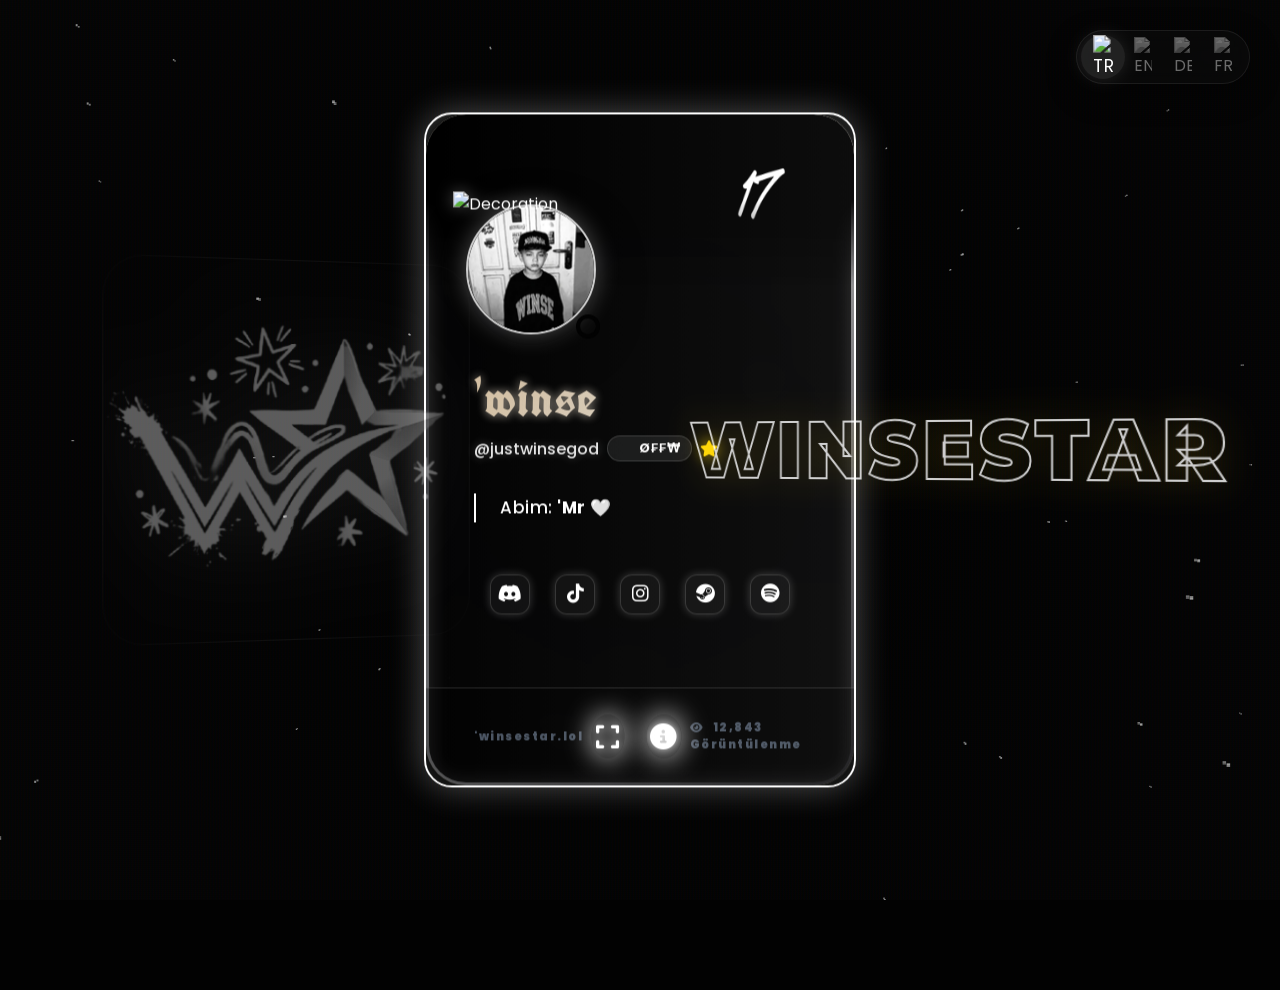
==== commit 965b77ce: "Add files via upload" ====
--- a/index.html
+++ b/index.html
@@ -27,7 +27,7 @@
   <link rel="icon" type="image/png" href="logo.png?v=2">
 
   <!-- Fonts -->
-  <link href="https://fonts.googleapis.com/css2?family=UnifrakturMaguntika&family=Poppins:wght@400;500;600;700&display=swap" rel="stylesheet">
+  <link href="https://fonts.googleapis.com/css2?family=UnifrakturCook:wght@700&family=Grenze+Gotisch:wght@600;700&family=UnifrakturMaguntika&family=Poppins:wght@400;500;600;700&display=swap" rel="stylesheet">
 
   <!-- FontAwesome for the UI icons -->
   <link rel="stylesheet" href="https://cdnjs.cloudflare.com/ajax/libs/font-awesome/6.4.0/css/all.min.css">
@@ -43,7 +43,7 @@
       "full_name": "'winse",
       "avatar_url": "profil.gif",
       "banner_url": "banner.png",
-      "bio": "<span class=\"blink-text\" style=\"color: #fff; text-shadow: 0 0 15px rgba(255,255,255,1);\">GÖZLERİN BENİ BİTİRDİ</span> <span style=\"color: #fff; text-shadow: 0 0 15px rgba(255,255,255,1);\"><i class=\"fa-solid fa-eye\"></i></span>",
+      "bio": "Abim: <strong>'Mr</strong> 🤍",
       "config": {
         "badges": [
           { "icon": "<i class=\"fa-solid fa-crown\" style=\"color: #ffffff;\"></i>", "tooltip": "Emperor" },
@@ -210,7 +210,7 @@
       </div>
 
       <div class="profile-card-v7 gradient-border" id="mainCard"
-        style="border: 2px solid #ffffff; box-shadow: 0 0 25px rgba(255,255,255,0.2) inset, 0 0 35px rgba(255,255,255,0.3);">
+        style="border: 2px solid #ffffff; box-shadow: 0 0 25px rgba(255,255,255,0.2) inset, 0 0 35px rgba(255,255,255,0.3); overflow: hidden; border-radius: 28px;">
 
         <header class="card-header-v7">
           <div class="banner-area-v7" id="cardBanner"></div>
@@ -227,19 +227,22 @@
             <div style="display: flex; align-items: center; gap: 8px; margin-top: 4px; flex-wrap: wrap;">
               <span id="profileUsername"
                 style="color: #ffffff; opacity: 0.9; font-weight: 500; font-family: 'Poppins'; text-shadow: 0 0 10px rgba(255,255,255,0.3);">@justwinsegod</span>
-              <div id="clanBadgeContainer" class="clan-tag-v7" style="display: inline-flex; align-items: center; gap: 6px; background: rgba(255,255,255,0.08); border: 1px solid rgba(255,255,255,0.15); border-radius: 20px; padding: 3px 10px; font-size: 0.8rem; font-weight: 700; color: #ffffff; letter-spacing: 1px; backdrop-filter: blur(10px);">
+              <div id="clanBadgeContainer" class="clan-tag-v7" onclick="window.open('https://discord.gg/offwhite', '_blank')" style="position: relative; display: inline-flex; align-items: center; gap: 6px; background: rgba(255,255,255,0.08); border: 1px solid rgba(255,255,255,0.15); border-radius: 20px; padding: 3px 10px; font-size: 0.8rem; font-weight: 700; color: #ffffff; letter-spacing: 1px; backdrop-filter: blur(10px); cursor: pointer;">
                 <img id="clanBadgeImg" src="https://cdn.discordapp.com/clan-badges/1276232135354880020/bb6f447245dd4c9243d2aeb61d26154d.png" style="width: 15px; height: 15px; object-fit: contain;">
                 <span id="clanTagText">Ø₣₣₩</span>
+                <div class="clan-popup-v7" onclick="event.stopPropagation()">
+                  <div class="clan-popup-url"><i class="fa-brands fa-discord" style="margin-right: 5px; color: #5865F2;"></i>https://discord.gg/offwhite</div>
+                  <a href="https://discord.gg/offwhite" target="_blank" class="clan-join-btn">Katıl <i class="fa-solid fa-arrow-right-to-bracket" style="font-size: 0.75rem;"></i></a>
+                </div>
+              </div>
+              <div class="star-badge-v7" title="justwinsegod" data-tooltip="justwinsegod">
+                <i class="fa-solid fa-star" style="color: #ffd700; font-size: 1rem; filter: drop-shadow(0 0 8px #ffd700);"></i>
               </div>
             </div>
-            <div id="badgeContainer" class="badges-v7 hidden"></div>
           </div>
 
           <div class="bio-area-v7">
-            <p id="profileBio"><span class="blink-text"
-                style="color: #fff; text-shadow: 0 0 15px rgba(255,255,255,1);">GÖZLERİN BENİ BİTİRDİ</span> <span
-                style="color: #fff; text-shadow: 0 0 15px rgba(255,255,255,1); font-size: 1.2rem;"><i
-                  class="fa-solid fa-eye"></i></span></p>
+            <p id="profileBio" style="color: #ffffff; font-size: 1.05rem; font-weight: 500; letter-spacing: 0.5px;">Abim: <strong>'Mr</strong> 🤍</p>
           </div>
 
           <div id="presenceRoot" class="presence-container-v7 hidden"></div>
@@ -341,22 +344,22 @@
     window.TRANSLATIONS = {
       tr: {
         navHome: "ANA SAYFA", navInfo: "KİMDİR?", navSocial: "BAĞLANTILAR", navPortfolio: "EDİTLERİM",
-        bio: '<span class="blink-text" style="color: #fff; text-shadow: 0 0 15px rgba(255,255,255,1);">your eyes killed me.</span> <span style="color: #fff; text-shadow: 0 0 15px rgba(255,255,255,1);"><i class="fa-solid fa-eye"></i></span>',
+        bio: "Abim: <strong>'Mr</strong> 🤍",
         views: "Görüntülenme"
       },
       en: {
         navHome: "HOME", navInfo: "ABOUT", navSocial: "SOCIALS", navPortfolio: "EDITS",
-        bio: '<span class="blink-text" style="color: #fff; text-shadow: 0 0 15px rgba(255,255,255,1);">your eyes killed me.</span> <span style="color: #fff; text-shadow: 0 0 15px rgba(255,255,255,1);"><i class="fa-solid fa-eye"></i></span>',
+        bio: "Abim: <strong>'Mr</strong> 🤍",
         views: "Views"
       },
       de: {
         navHome: "START", navInfo: "ÜBER", navSocial: "LINKS", navPortfolio: "EDITS",
-        bio: '<span class="blink-text" style="color: #fff; text-shadow: 0 0 15px rgba(255,255,255,1);">your eyes killed me.</span> <span style="color: #fff; text-shadow: 0 0 15px rgba(255,255,255,1);"><i class="fa-solid fa-eye"></i></span>',
+        bio: "Abim: <strong>'Mr</strong> 🤍",
         views: "Aufrufe"
       },
       fr: {
         navHome: "ACCUEIL", navInfo: "À PROPOS", navSocial: "SOCIALS", navPortfolio: "EDITS",
-        bio: '<span class="blink-text" style="color: #fff; text-shadow: 0 0 15px rgba(255,255,255,1);">your eyes killed me.</span> <span style="color: #fff; text-shadow: 0 0 15px rgba(255,255,255,1);"><i class="fa-solid fa-eye"></i></span>',
+        bio: "Abim: <strong>'Mr</strong> 🤍",
         views: "Vues"
       }
     };
--- a/style.css
+++ b/style.css
@@ -288,7 +288,7 @@
     max-width: 480px;
     background: var(--card-glass);
     backdrop-filter: blur(15px); border: 1px solid var(--border-luxe);
-    border-radius: 40px; overflow: visible; position: relative;
+    border-radius: 28px; overflow: hidden; position: relative;
     transform-style: preserve-3d;
     flex-shrink: 0;
     will-change: transform, filter;
@@ -1267,23 +1267,142 @@
 .social-links-v7 { display: flex; justify-content: center; gap: 25px; margin-top: 20px; margin-bottom: 25px; } .social-item { width: 40px; height: 40px; display: flex; align-items: center; justify-content: center; background: rgba(255,255,255,0.05); color: #fff; border-radius: 12px; text-decoration: none; font-size: 1.2rem; transition: all 0.3s; box-shadow: 0 0 10px rgba(255,255,255,0.2); } .social-item:hover { background: #fff; color: #000; transform: translateY(-3px); box-shadow: 0 0 20px rgba(255,255,255,0.8); }
 
 .profile-name-v7 { 
-    font-family: 'UnifrakturMaguntika', 'Poppins', cursive, sans-serif !important;
+    font-family: 'UnifrakturMaguntika', 'UnifrakturCook', cursive, sans-serif !important;
     background: linear-gradient(135deg, #d5c0a2, #dcdddc) !important; 
     -webkit-background-clip: text !important; 
     background-clip: text !important; 
     color: transparent !important; 
-    font-size: 2.8rem !important;
+    font-size: 3.2rem !important;
     font-weight: 700 !important;
     letter-spacing: 1px !important;
     text-shadow: 0 0 10px rgba(213, 192, 162, 0.4) !important; 
-    filter: drop-shadow(0 0 5px rgba(255, 255, 255, 0.2)) !important; 
+    filter: drop-shadow(0 0 5px rgba(255, 255, 255, 0.3)) !important; 
     -webkit-text-fill-color: transparent !important; 
-    animation: namePulse 3s infinite alternate;
-}
-
-@keyframes namePulse {
-    0% { text-shadow: 0 0 10px rgba(255, 255, 255, 0.4); }
-    100% { text-shadow: 0 0 25px rgba(255, 255, 255, 0.9), 0 0 45px rgba(255, 255, 255, 0.3); }
+    animation: namePulse 3s infinite alternate !important;
+}
+
+.badges-v7, #badgeContainer {
+    display: none !important;
+}
+
+.star-badge-v7 {
+    position: relative;
+    display: inline-flex;
+    align-items: center;
+    justify-content: center;
+    background: transparent !important;
+    border: none !important;
+    padding: 0 !important;
+    width: auto !important;
+    height: auto !important;
+    cursor: pointer;
+    transition: transform 0.3s ease;
+    box-shadow: none !important;
+}
+.star-badge-v7:hover {
+    background: transparent !important;
+    border: none !important;
+    transform: scale(1.25);
+    box-shadow: none !important;
+}
+.star-badge-v7::after {
+    content: attr(data-tooltip);
+    position: absolute;
+    bottom: 130%;
+    left: 50%;
+    transform: translateX(-50%) translateY(5px);
+    background: rgba(0, 0, 0, 0.95);
+    color: #ffd700;
+    border: 1px solid rgba(255, 215, 0, 0.5);
+    padding: 4px 10px;
+    border-radius: 6px;
+    font-size: 0.75rem;
+    font-weight: 600;
+    font-family: 'Poppins', sans-serif;
+    white-space: nowrap;
+    opacity: 0;
+    pointer-events: none;
+    transition: all 0.3s ease;
+    box-shadow: 0 5px 15px rgba(0, 0, 0, 0.8), 0 0 12px rgba(255, 215, 0, 0.4);
+    z-index: 1000;
+}
+.star-badge-v7:hover::after {
+    opacity: 1;
+    transform: translateX(-50%) translateY(0);
+}
+
+/* Clan Tag Hover Popup Card */
+.clan-tag-v7 {
+    position: relative;
+    transition: all 0.3s ease;
+}
+.clan-tag-v7:hover {
+    background: rgba(255, 255, 255, 0.15) !important;
+    border-color: rgba(255, 255, 255, 0.3) !important;
+    transform: scale(1.03);
+}
+.clan-popup-v7 {
+    position: absolute;
+    bottom: 130%;
+    left: 50%;
+    transform: translateX(-50%) translateY(10px) scale(0.9);
+    background: rgba(15, 15, 15, 0.95);
+    border: 1px solid rgba(255, 255, 255, 0.2);
+    border-radius: 12px;
+    padding: 10px 14px;
+    display: flex;
+    flex-direction: column;
+    align-items: center;
+    gap: 8px;
+    backdrop-filter: blur(15px);
+    box-shadow: 0 15px 35px rgba(0, 0, 0, 0.8), 0 0 20px rgba(88, 101, 242, 0.3);
+    opacity: 0;
+    pointer-events: none;
+    transition: all 0.3s cubic-bezier(0.4, 0, 0.2, 1);
+    z-index: 1000;
+    white-space: nowrap;
+}
+.clan-popup-v7::before {
+    content: '';
+    position: absolute;
+    top: 100%;
+    left: -20%;
+    width: 140%;
+    height: 30px;
+}
+.clan-tag-v7:hover .clan-popup-v7,
+.clan-popup-v7:hover {
+    opacity: 1;
+    pointer-events: auto;
+    transform: translateX(-50%) translateY(0) scale(1);
+}
+.clan-popup-url {
+    font-size: 0.8rem;
+    font-weight: 600;
+    color: #ffffff;
+    font-family: 'Poppins', sans-serif;
+    letter-spacing: 0.5px;
+}
+.clan-join-btn {
+    background: #5865F2;
+    color: #ffffff !important;
+    text-decoration: none;
+    padding: 5px 16px;
+    border-radius: 20px;
+    font-size: 0.75rem;
+    font-weight: 700;
+    font-family: 'Montserrat', sans-serif;
+    letter-spacing: 1px;
+    display: inline-flex;
+    align-items: center;
+    gap: 6px;
+    transition: all 0.3s ease;
+    box-shadow: 0 0 15px rgba(88, 101, 242, 0.5);
+}
+.clan-join-btn:hover {
+    background: #4752C4;
+    transform: scale(1.05);
+    box-shadow: 0 0 25px rgba(88, 101, 242, 0.8);
 }
 
 .telemetry-card { padding: 15px; background: rgba(255, 255, 255, 0.03); border-right: 1px solid rgba(255, 255, 255, 0.1); border-top: 1px solid rgba(255, 255, 255, 0.1); border-bottom: 1px solid rgba(255, 255, 255, 0.1); border-radius: 12px; min-width: 0; display: flex; align-items: center; box-shadow: 0 10px 30px rgba(0,0,0,0.5), inset 0 1px 1px rgba(255,255,255,0.05); transition: all 0.4s cubic-bezier(0.175, 0.885, 0.32, 1.275); perspective: 1000px; transform-style: preserve-3d; }
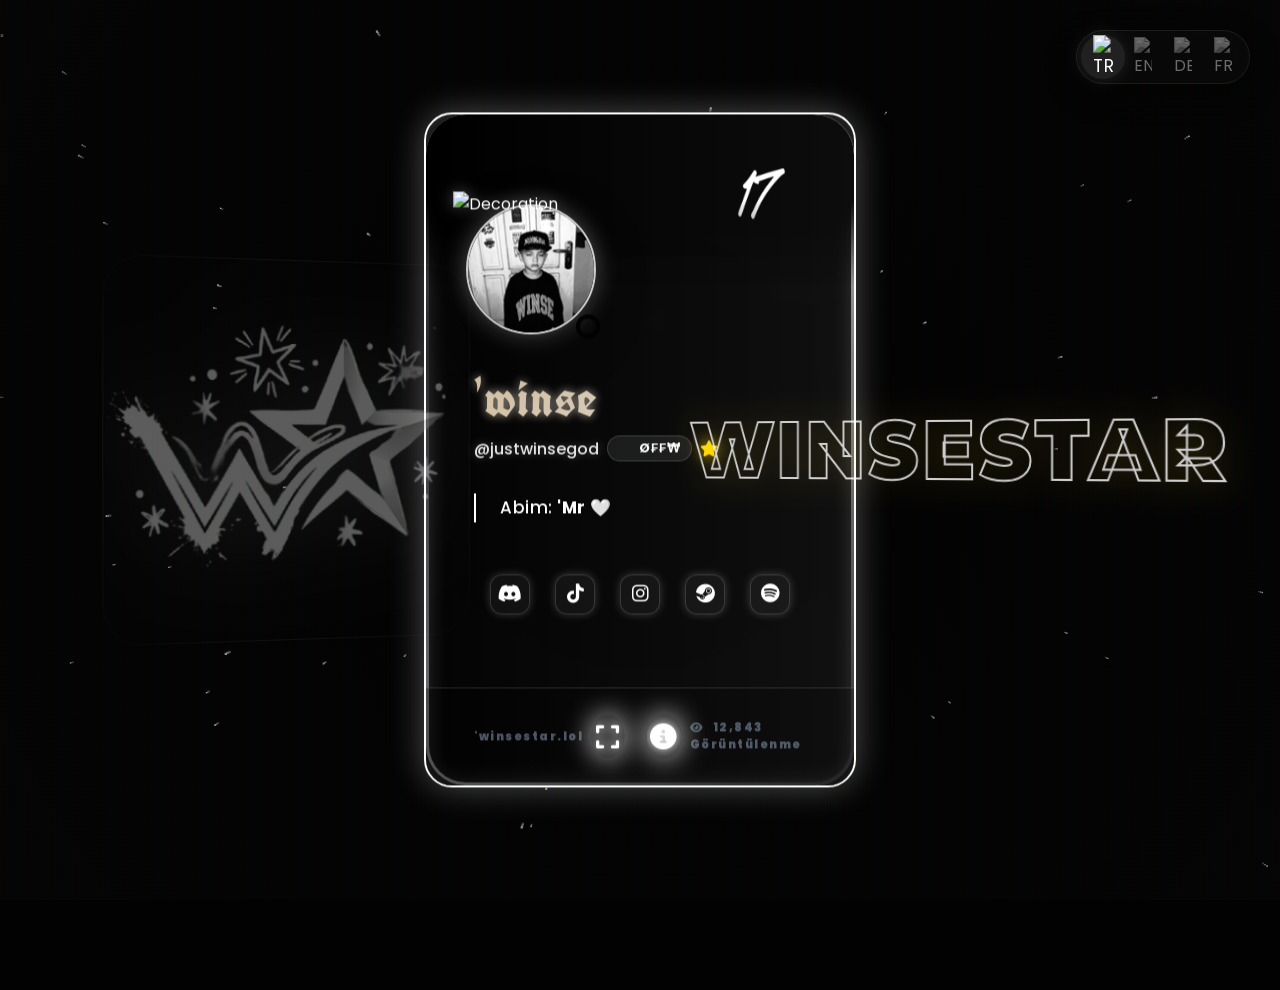
==== commit 6a246f3d: "Add files via upload" ====
--- a/index.html
+++ b/index.html
@@ -22,9 +22,40 @@
   <meta property="twitter:url" content="https://winsestar.lol/">
   <meta property="twitter:title" content="Winsestar | Winsestar.lol">
   <meta property="twitter:description" content="Official profile of Winsestar. Developer, Editor, and Early Supporter. Check out my socials and portfolio.">
-  <meta property="twitter:image" content="logo.png?v=2">
+  <meta property="twitter:image" content="https://winsestar.lol/logo.png?v=2">
+
+  <!-- Improved sharing metadata -->
+  <link rel="canonical" href="https://winsestar.lol/">
+  <meta property="og:site_name" content="Winsestar.lol">
+  <meta property="og:locale" content="tr_TR">
+  <meta property="og:image" content="https://winsestar.lol/logo.png?v=2">
+  <meta property="og:image:alt" content="Winsestar logo - Winsestar.lol">
+  <meta property="og:image:width" content="1200">
+  <meta property="og:image:height" content="630">
+  <meta name="twitter:image:alt" content="Winsestar logo - Winsestar.lol">
+  <meta name="twitter:site" content="@winsestar">
+  <meta name="twitter:creator" content="@winsestar">
 
   <link rel="icon" type="image/png" href="logo.png?v=2">
+
+  <!-- JSON-LD Structured Data for richer previews -->
+  <script type="application/ld+json">
+    {
+      "@context": "https://schema.org",
+      "@type": "Person",
+      "name": "Winsestar",
+      "alternateName": "'winse",
+      "url": "https://winsestar.lol/",
+      "image": "https://winsestar.lol/logo.png?v=2",
+      "sameAs": [
+        "https://discord.com/users/1039582785687531582",
+        "https://tiktok.com/@winsevlr",
+        "https://instagram.com/winsevlr",
+        "https://open.spotify.com/user/315xjzu4csnzw2id5g7kmzatxazu?si=5f3ba35782e24391",
+        "https://steamcommunity.com/id/winsestar/"
+      ]
+    }
+  </script>
 
   <!-- Fonts -->
   <link href="https://fonts.googleapis.com/css2?family=UnifrakturCook:wght@700&family=Grenze+Gotisch:wght@600;700&family=UnifrakturMaguntika&family=Poppins:wght@400;500;600;700&display=swap" rel="stylesheet">
